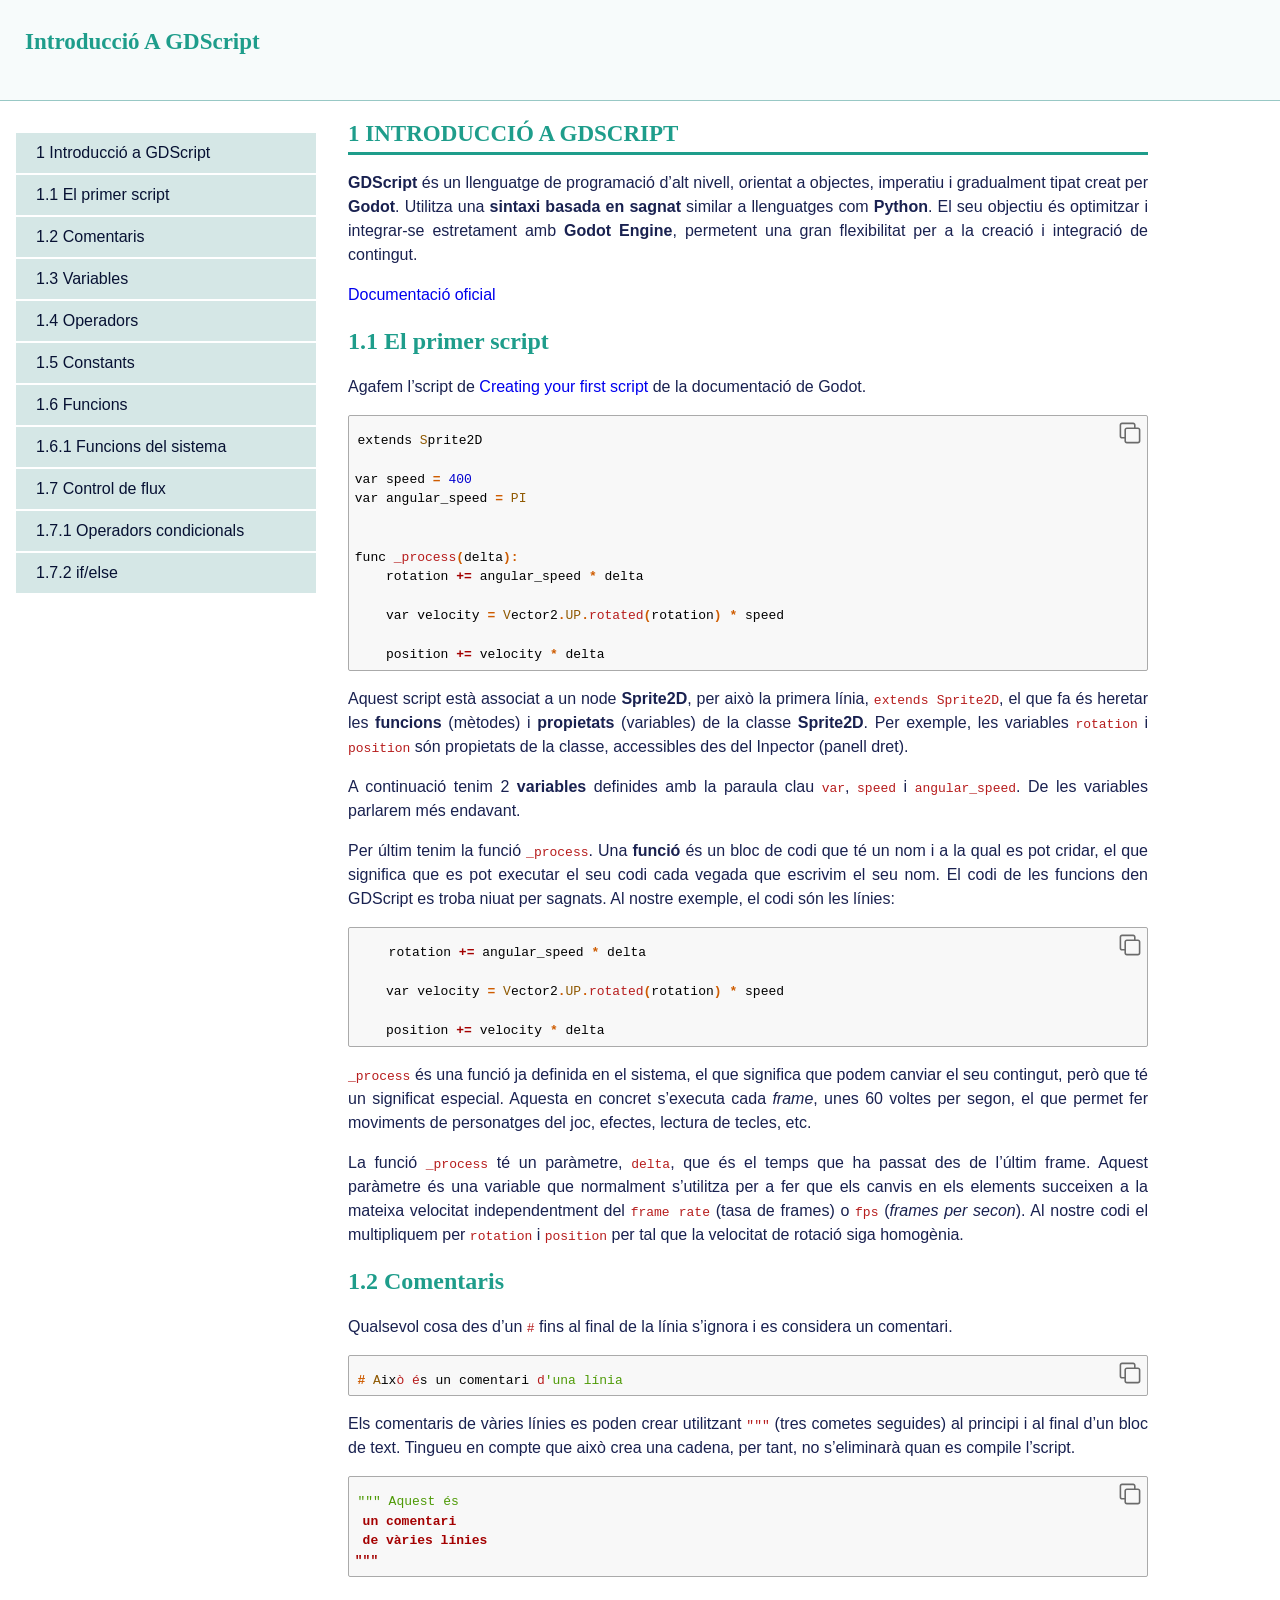
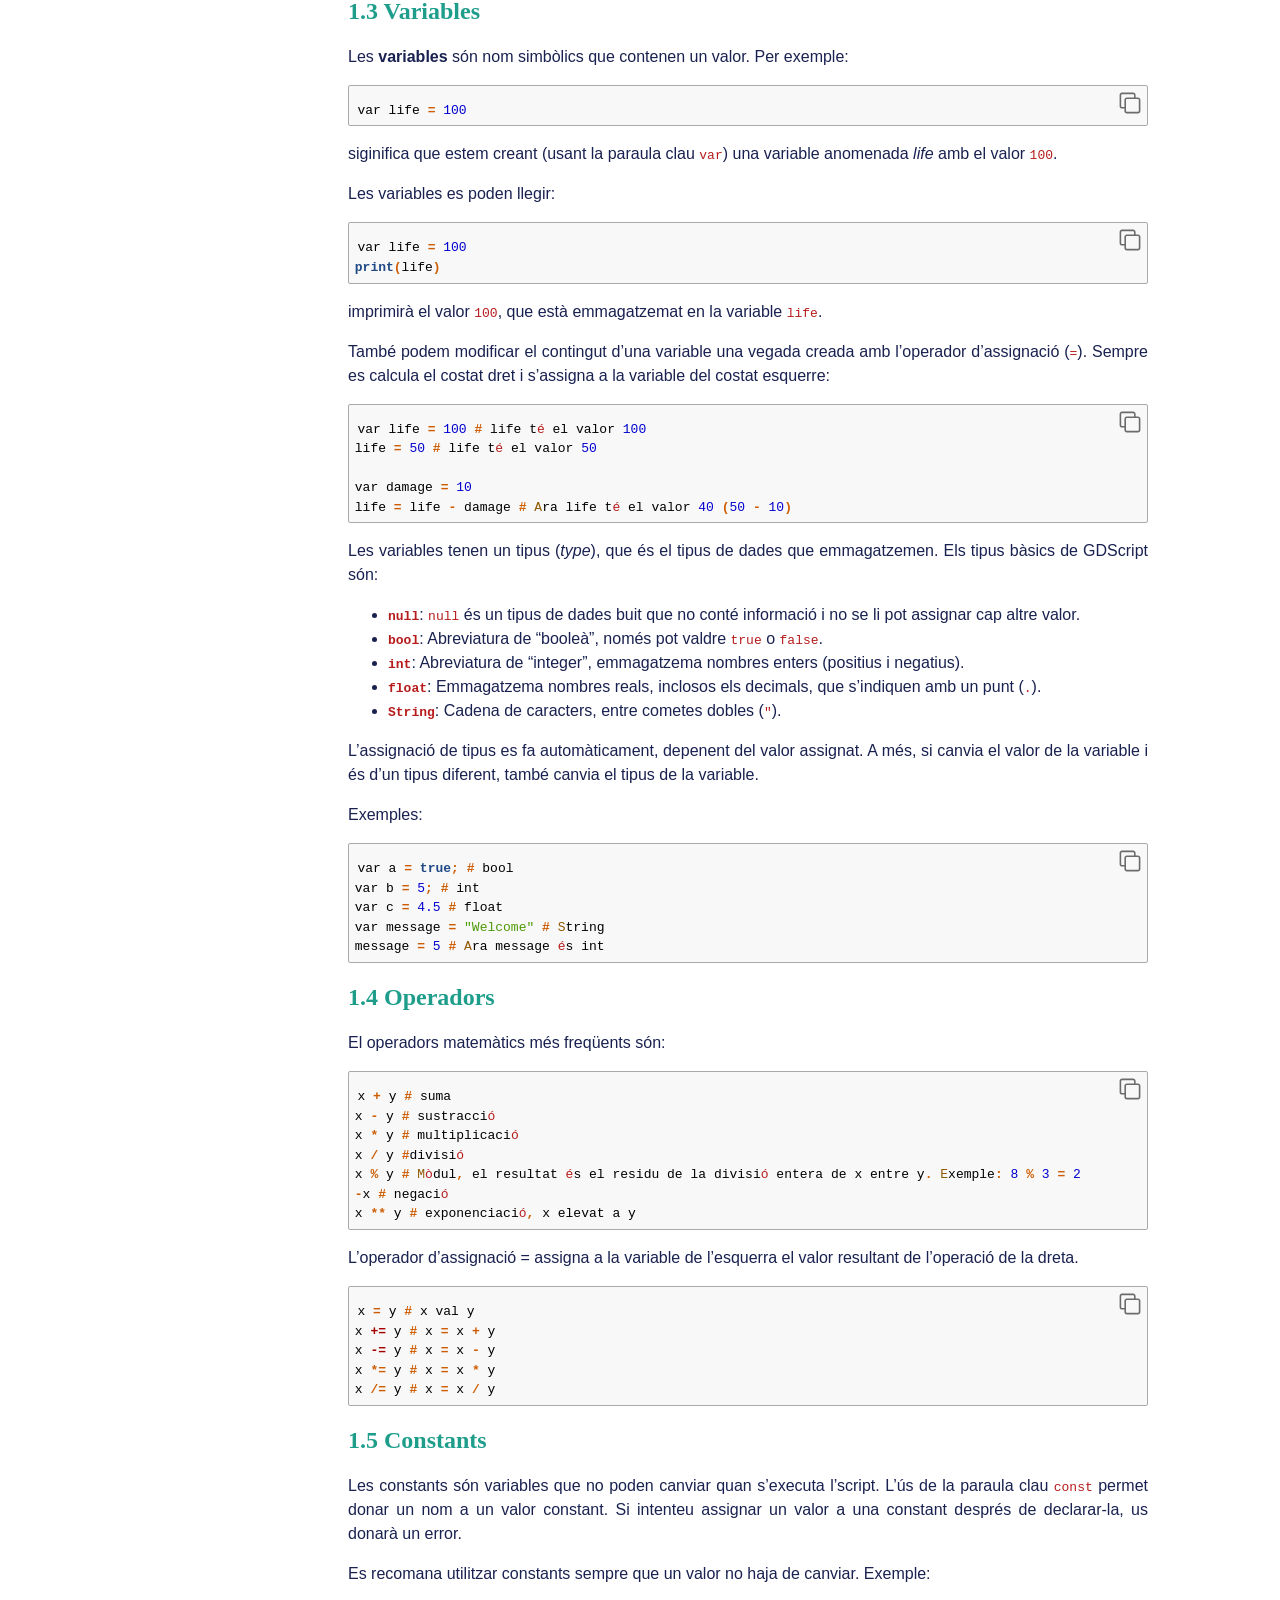
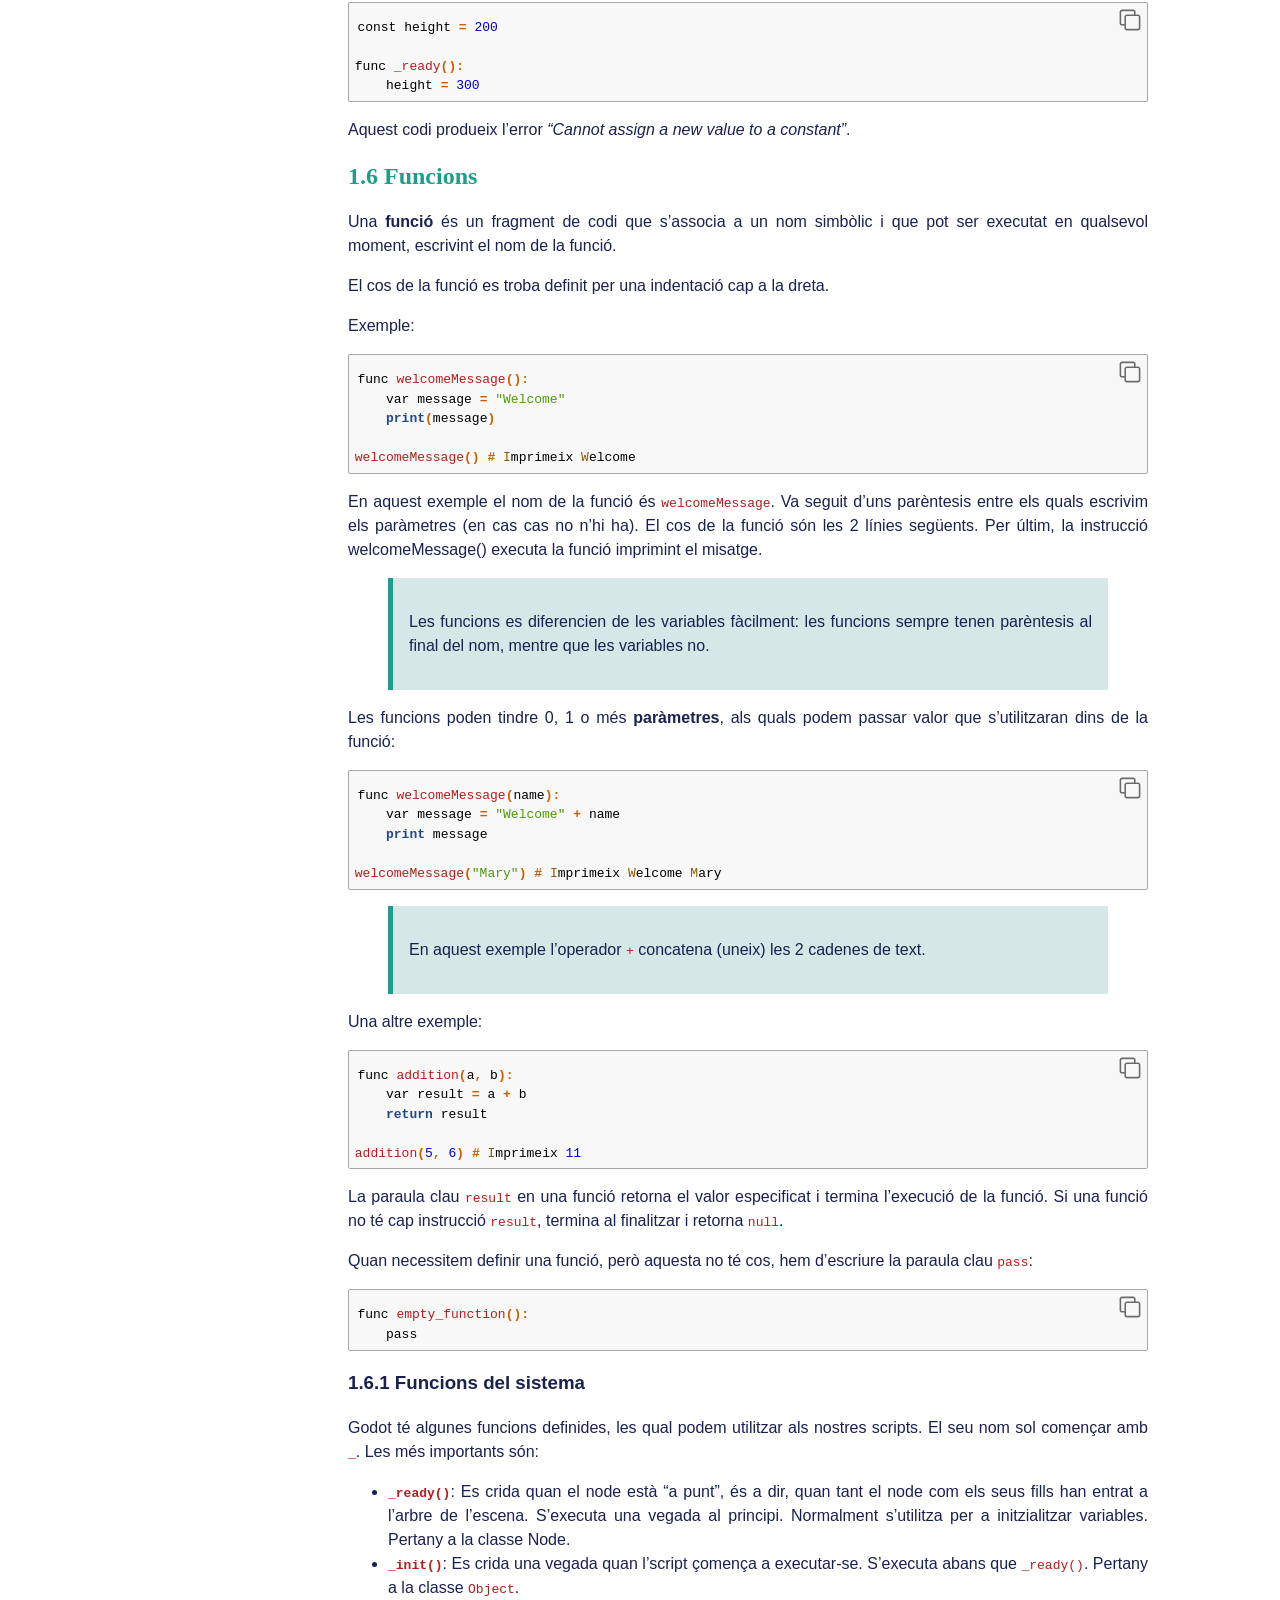
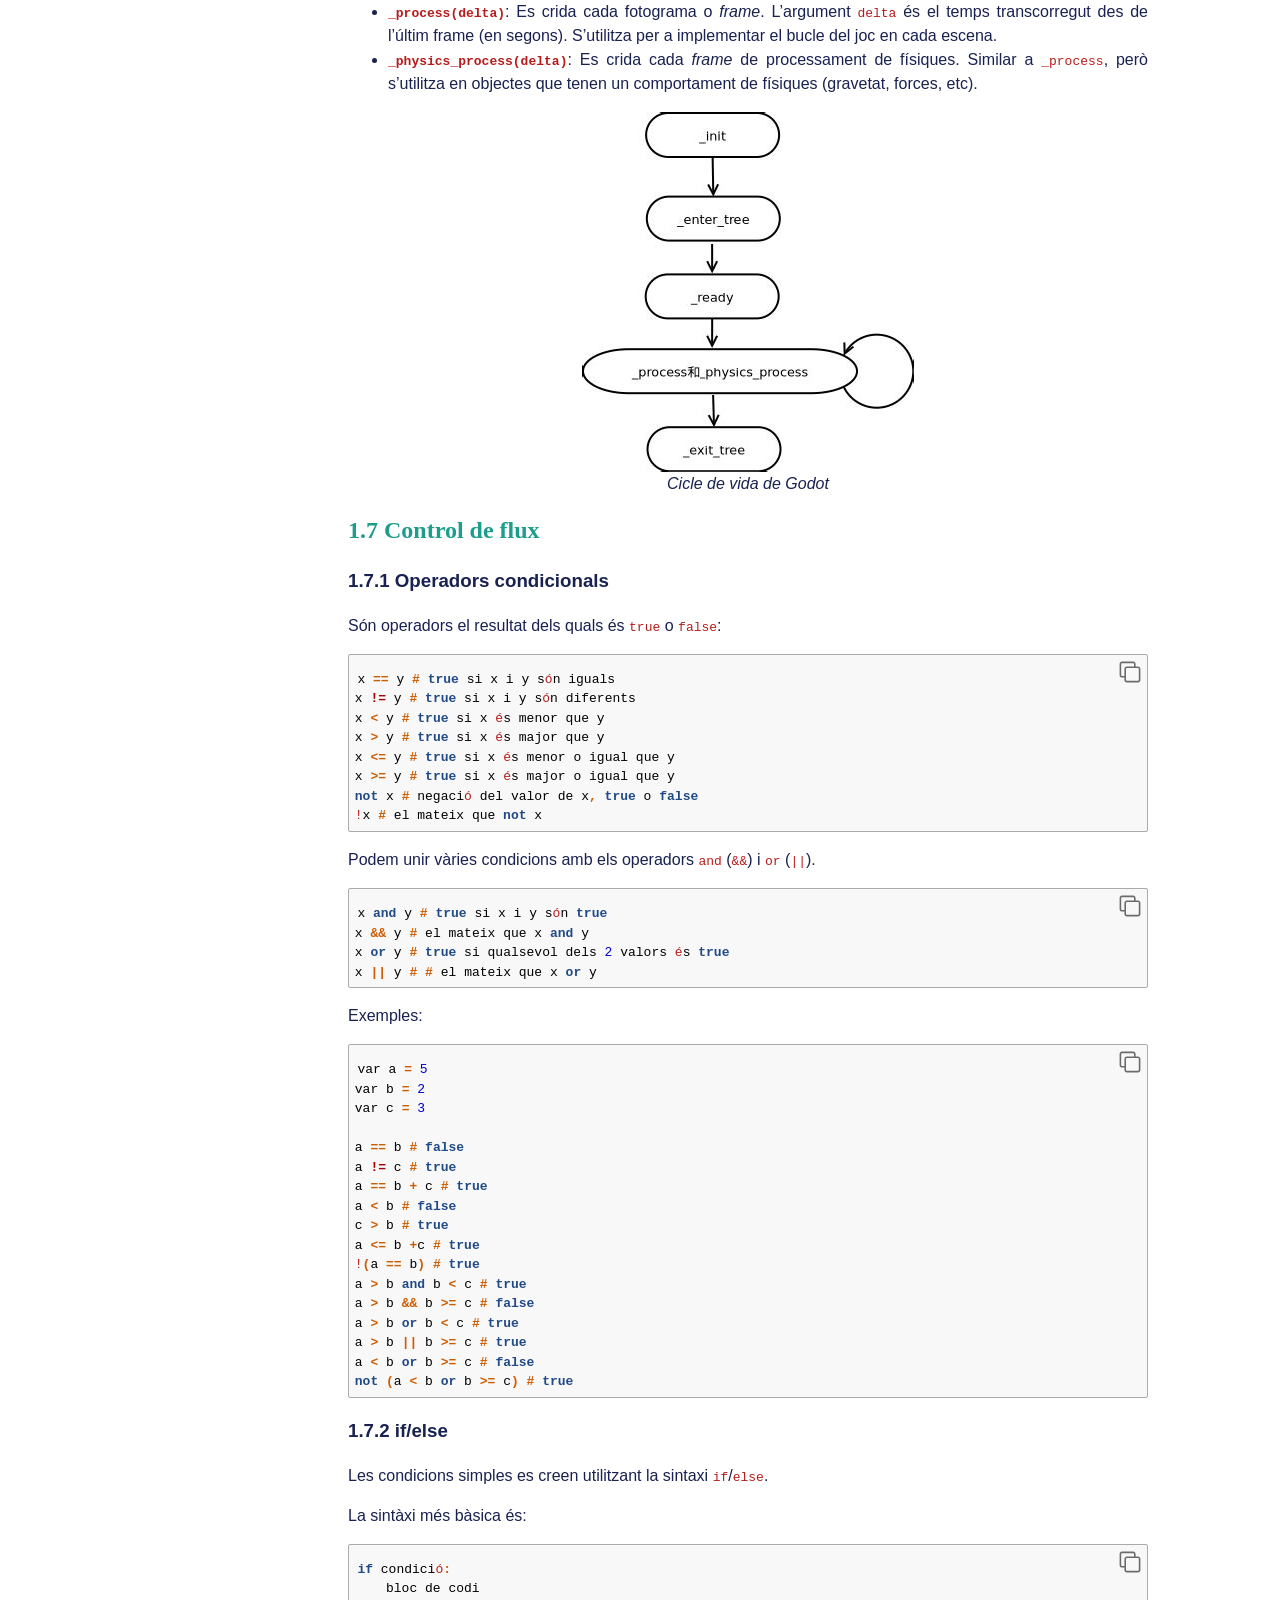
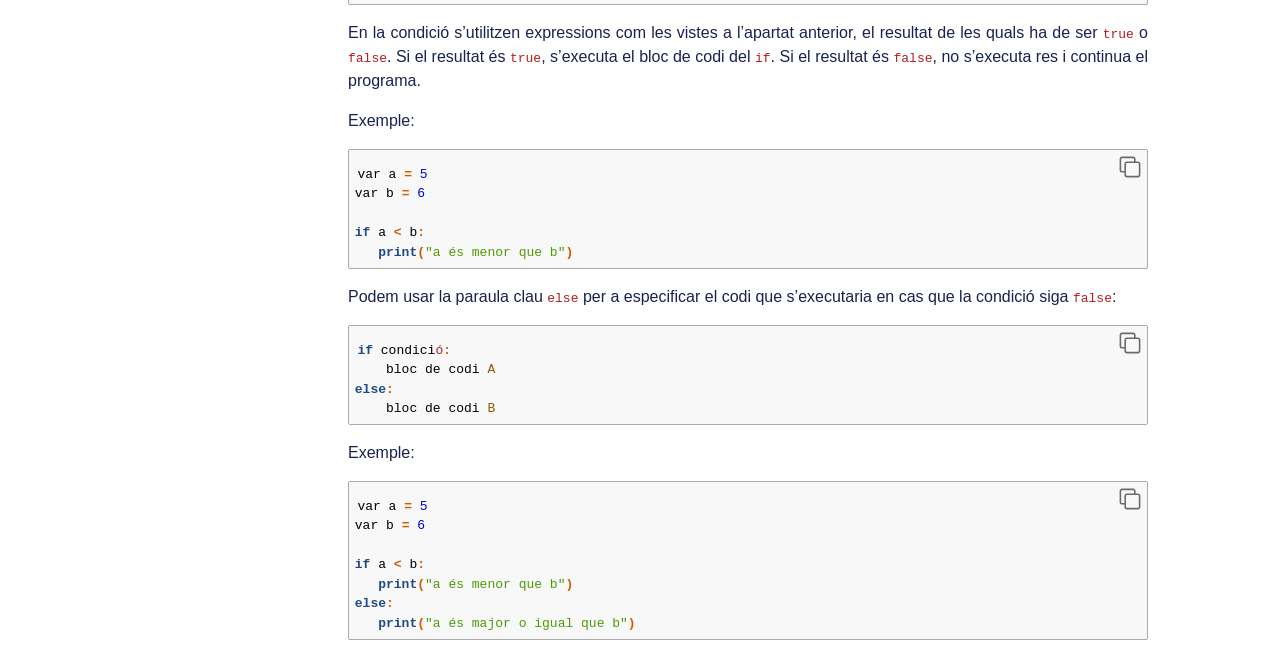
==== docs/01._Introducció_a_GDScript/Resum GDScript.html @ 9f666e5a "corrected docs" ====
<!DOCTYPE html>
<html xmlns="http://www.w3.org/1999/xhtml" lang="ca" xml:lang="ca" >

<head>
    <meta charset="utf-8" />
    <meta name="generator" content="pandoc" />
    <meta name="viewport" content="width=device-width, initial-scale=1.0, user-scalable=yes" />     <meta name="author" content="Ricardo Sánchez" />        <title>Introducció a GDScript</title>
    <style>
        code{white-space: pre-wrap;}
        span.smallcaps{font-variant: small-caps;}
        div.columns{display: flex; gap: min(4vw, 1.5em);}
        div.column{flex: auto; overflow-x: auto;}
        div.hanging-indent{margin-left: 1.5em; text-indent: -1.5em;}
        /* The extra [class] is a hack that increases specificity enough to
           override a similar rule in reveal.js */
        ul.task-list[class]{list-style: none;}
        ul.task-list li input[type="checkbox"] {
          font-size: inherit;
          width: 0.8em;
          margin: 0 0.8em 0.2em -1.6em;
          vertical-align: middle;
        }
        .display.math{display: block; text-align: center; margin: 0.5rem auto;}
        /* CSS for syntax highlighting */
        pre > code.sourceCode { white-space: pre; position: relative; }
        pre > code.sourceCode > span { line-height: 1.25; }
        pre > code.sourceCode > span:empty { height: 1.2em; }
        .sourceCode { overflow: visible; }
        code.sourceCode > span { color: inherit; text-decoration: inherit; }
        div.sourceCode { margin: 1em 0; }
        pre.sourceCode { margin: 0; }
        @media screen {
        div.sourceCode { overflow: auto; }
        }
        @media print {
        pre > code.sourceCode { white-space: pre-wrap; }
        pre > code.sourceCode > span { text-indent: -5em; padding-left: 5em; }
        }
        pre.numberSource code
          { counter-reset: source-line 0; }
        pre.numberSource code > span
          { position: relative; left: -4em; counter-increment: source-line; }
        pre.numberSource code > span > a:first-child::before
          { content: counter(source-line);
            position: relative; left: -1em; text-align: right; vertical-align: baseline;
            border: none; display: inline-block;
            -webkit-touch-callout: none; -webkit-user-select: none;
            -khtml-user-select: none; -moz-user-select: none;
            -ms-user-select: none; user-select: none;
            padding: 0 4px; width: 4em;
            color: #aaaaaa;
          }
        pre.numberSource { margin-left: 3em; border-left: 1px solid #aaaaaa;  padding-left: 4px; }
        div.sourceCode
          {  background-color: #f8f8f8; }
        @media screen {
        pre > code.sourceCode > span > a:first-child::before { text-decoration: underline; }
        }
        code span.al { color: #ef2929; } /* Alert */
        code span.an { color: #8f5902; font-weight: bold; font-style: italic; } /* Annotation */
        code span.at { color: #204a87; } /* Attribute */
        code span.bn { color: #0000cf; } /* BaseN */
        code span.cf { color: #204a87; font-weight: bold; } /* ControlFlow */
        code span.ch { color: #4e9a06; } /* Char */
        code span.cn { color: #8f5902; } /* Constant */
        code span.co { color: #8f5902; font-style: italic; } /* Comment */
        code span.cv { color: #8f5902; font-weight: bold; font-style: italic; } /* CommentVar */
        code span.do { color: #8f5902; font-weight: bold; font-style: italic; } /* Documentation */
        code span.dt { color: #204a87; } /* DataType */
        code span.dv { color: #0000cf; } /* DecVal */
        code span.er { color: #a40000; font-weight: bold; } /* Error */
        code span.ex { } /* Extension */
        code span.fl { color: #0000cf; } /* Float */
        code span.fu { color: #204a87; font-weight: bold; } /* Function */
        code span.im { } /* Import */
        code span.in { color: #8f5902; font-weight: bold; font-style: italic; } /* Information */
        code span.kw { color: #204a87; font-weight: bold; } /* Keyword */
        code span.op { color: #ce5c00; font-weight: bold; } /* Operator */
        code span.ot { color: #8f5902; } /* Other */
        code span.pp { color: #8f5902; font-style: italic; } /* Preprocessor */
        code span.sc { color: #ce5c00; font-weight: bold; } /* SpecialChar */
        code span.ss { color: #4e9a06; } /* SpecialString */
        code span.st { color: #4e9a06; } /* String */
        code span.va { color: #000000; } /* Variable */
        code span.vs { color: #4e9a06; } /* VerbatimString */
        code span.wa { color: #8f5902; font-weight: bold; font-style: italic; } /* Warning */
    </style>
        <link rel="stylesheet" href="../web_template/aqua.css" />  
    <!--[if lt IE 9]>
    <script src="//cdnjs.cloudflare.com/ajax/libs/html5shiv/3.7.3/html5shiv-printshiv.min.js"></script>
    <![endif]-->
      
</head>

<body>
    <div id="content">
                 <header id="title-block-header">
            <h1 class="title">Introducció a GDScript</h1>
            <!---->
            <!--         <p class="author">Ricardo Sánchez</p>
         -->
                    </header>
                 <nav id="TOC" role="doc-toc">
            <div class="navContainer">
                 <ul>
<li><a href="#introducció-a-gdscript"
id="toc-introducció-a-gdscript"><span
class="toc-section-number">1</span> Introducció a GDScript</a>
<ul>
<li><a href="#el-primer-script" id="toc-el-primer-script"><span
class="toc-section-number">1.1</span> El primer script</a></li>
<li><a href="#comentaris" id="toc-comentaris"><span
class="toc-section-number">1.2</span> Comentaris</a></li>
<li><a href="#variables" id="toc-variables"><span
class="toc-section-number">1.3</span> Variables</a></li>
<li><a href="#operadors" id="toc-operadors"><span
class="toc-section-number">1.4</span> Operadors</a></li>
<li><a href="#constants" id="toc-constants"><span
class="toc-section-number">1.5</span> Constants</a></li>
<li><a href="#funcions" id="toc-funcions"><span
class="toc-section-number">1.6</span> Funcions</a>
<ul>
<li><a href="#funcions-del-sistema" id="toc-funcions-del-sistema"><span
class="toc-section-number">1.6.1</span> Funcions del sistema</a></li>
</ul></li>
<li><a href="#control-de-flux" id="toc-control-de-flux"><span
class="toc-section-number">1.7</span> Control de flux</a>
<ul>
<li><a href="#operadors-condicionals"
id="toc-operadors-condicionals"><span
class="toc-section-number">1.7.1</span> Operadors condicionals</a></li>
<li><a href="#ifelse" id="toc-ifelse"><span
class="toc-section-number">1.7.2</span> if/else</a></li>
</ul></li>
</ul></li>
</ul>
            </div>
        </nav>
                <main>
            <h1 data-number="1" id="introducció-a-gdscript"><span
            class="header-section-number">1</span> Introducció a
            GDScript</h1>
            <p><strong>GDScript</strong> és un llenguatge de programació
            d’alt nivell, orientat a objectes, imperatiu i gradualment
            tipat creat per <strong>Godot</strong>. Utilitza una
            <strong>sintaxi basada en sagnat</strong> similar a
            llenguatges com <strong>Python</strong>. El seu objectiu és
            optimitzar i integrar-se estretament amb <strong>Godot
            Engine</strong>, permetent una gran flexibilitat per a la
            creació i integració de contingut.</p>
            <p><a
            href="https://docs.godotengine.org/en/stable/tutorials/scripting/gdscript/gdscript_basics.html">Documentació
            oficial</a></p>
            <h2 data-number="1.1" id="el-primer-script"><span
            class="header-section-number">1.1</span> El primer
            script</h2>
            <p>Agafem l’script de <a
            href="https://docs.godotengine.org/es/4.x/getting_started/step_by_step/scripting_first_script.html">Creating
            your first script</a> de la documentació de Godot.</p>
            <div class="sourceCode" id="cb1"><pre
            class="sourceCode lua"><code class="sourceCode lua"><span id="cb1-1"><a href="#cb1-1" aria-hidden="true" tabindex="-1"></a><span class="va">extends</span> <span class="cn">S</span><span class="va">prite2D</span></span>
<span id="cb1-2"><a href="#cb1-2" aria-hidden="true" tabindex="-1"></a></span>
<span id="cb1-3"><a href="#cb1-3" aria-hidden="true" tabindex="-1"></a><span class="va">var</span> <span class="va">speed</span> <span class="op">=</span> <span class="dv">400</span></span>
<span id="cb1-4"><a href="#cb1-4" aria-hidden="true" tabindex="-1"></a><span class="va">var</span> <span class="va">angular_speed</span> <span class="op">=</span> <span class="cn">PI</span></span>
<span id="cb1-5"><a href="#cb1-5" aria-hidden="true" tabindex="-1"></a></span>
<span id="cb1-6"><a href="#cb1-6" aria-hidden="true" tabindex="-1"></a></span>
<span id="cb1-7"><a href="#cb1-7" aria-hidden="true" tabindex="-1"></a><span class="va">func</span> _process<span class="op">(</span><span class="va">delta</span><span class="op">):</span></span>
<span id="cb1-8"><a href="#cb1-8" aria-hidden="true" tabindex="-1"></a>    <span class="va">rotation</span> <span class="er">+=</span> <span class="va">angular_speed</span> <span class="op">*</span> <span class="va">delta</span></span>
<span id="cb1-9"><a href="#cb1-9" aria-hidden="true" tabindex="-1"></a></span>
<span id="cb1-10"><a href="#cb1-10" aria-hidden="true" tabindex="-1"></a>    <span class="va">var</span> <span class="va">velocity</span> <span class="op">=</span> <span class="cn">V</span><span class="va">ector2</span><span class="op">.</span><span class="cn">UP</span><span class="op">.</span>rotated<span class="op">(</span><span class="va">rotation</span><span class="op">)</span> <span class="op">*</span> <span class="va">speed</span></span>
<span id="cb1-11"><a href="#cb1-11" aria-hidden="true" tabindex="-1"></a></span>
<span id="cb1-12"><a href="#cb1-12" aria-hidden="true" tabindex="-1"></a>    <span class="va">position</span> <span class="er">+=</span> <span class="va">velocity</span> <span class="op">*</span> <span class="va">delta</span></span></code></pre></div>
            <p>Aquest script està associat a un node
            <strong>Sprite2D</strong>, per això la primera línia,
            <code>extends Sprite2D</code>, el que fa és heretar les
            <strong>funcions</strong> (mètodes) i
            <strong>propietats</strong> (variables) de la classe
            <strong>Sprite2D</strong>. Per exemple, les variables
            <code>rotation</code> i <code>position</code> són propietats
            de la classe, accessibles des del Inpector (panell
            dret).</p>
            <p>A continuació tenim 2 <strong>variables</strong>
            definides amb la paraula clau <code>var</code>,
            <code>speed</code> i <code>angular_speed</code>. De les
            variables parlarem més endavant.</p>
            <p>Per últim tenim la funció <code>_process</code>. Una
            <strong>funció</strong> és un bloc de codi que té un nom i a
            la qual es pot cridar, el que significa que es pot executar
            el seu codi cada vegada que escrivim el seu nom. El codi de
            les funcions den GDScript es troba niuat per sagnats. Al
            nostre exemple, el codi són les línies:</p>
            <div class="sourceCode" id="cb2"><pre
            class="sourceCode lua"><code class="sourceCode lua"><span id="cb2-1"><a href="#cb2-1" aria-hidden="true" tabindex="-1"></a>    <span class="va">rotation</span> <span class="er">+=</span> <span class="va">angular_speed</span> <span class="op">*</span> <span class="va">delta</span></span>
<span id="cb2-2"><a href="#cb2-2" aria-hidden="true" tabindex="-1"></a></span>
<span id="cb2-3"><a href="#cb2-3" aria-hidden="true" tabindex="-1"></a>    <span class="va">var</span> <span class="va">velocity</span> <span class="op">=</span> <span class="cn">V</span><span class="va">ector2</span><span class="op">.</span><span class="cn">UP</span><span class="op">.</span>rotated<span class="op">(</span><span class="va">rotation</span><span class="op">)</span> <span class="op">*</span> <span class="va">speed</span></span>
<span id="cb2-4"><a href="#cb2-4" aria-hidden="true" tabindex="-1"></a></span>
<span id="cb2-5"><a href="#cb2-5" aria-hidden="true" tabindex="-1"></a>    <span class="va">position</span> <span class="er">+=</span> <span class="va">velocity</span> <span class="op">*</span> <span class="va">delta</span></span></code></pre></div>
            <p><code>_process</code> és una funció ja definida en el
            sistema, el que significa que podem canviar el seu
            contingut, però que té un significat especial. Aquesta en
            concret s’executa cada <em>frame</em>, unes 60 voltes per
            segon, el que permet fer moviments de personatges del joc,
            efectes, lectura de tecles, etc.</p>
            <p>La funció <code>_process</code> té un paràmetre,
            <code>delta</code>, que és el temps que ha passat des de
            l’últim frame. Aquest paràmetre és una variable que
            normalment s’utilitza per a fer que els canvis en els
            elements succeixen a la mateixa velocitat independentment
            del <code>frame rate</code> (tasa de frames) o
            <code>fps</code> (<em>frames per secon</em>). Al nostre codi
            el multipliquem per <code>rotation</code> i
            <code>position</code> per tal que la velocitat de rotació
            siga homogènia.</p>
            <h2 data-number="1.2" id="comentaris"><span
            class="header-section-number">1.2</span> Comentaris</h2>
            <p>Qualsevol cosa des d’un <code>#</code> fins al final de
            la línia s’ignora i es considera un comentari.</p>
            <div class="sourceCode" id="cb3"><pre
            class="sourceCode lua"><code class="sourceCode lua"><span id="cb3-1"><a href="#cb3-1" aria-hidden="true" tabindex="-1"></a><span class="op">#</span> <span class="cn">A</span><span class="va">ix</span>ò é<span class="va">s</span> <span class="va">un</span> <span class="va">comentari</span> d<span class="st">&#39;una línia</span></span></code></pre></div>
            <p>Els comentaris de vàries línies es poden crear utilitzant
            <code>"""</code> (tres cometes seguides) al principi i al
            final d’un bloc de text. Tingueu en compte que això crea una
            cadena, per tant, no s’eliminarà quan es compile
            l’script.</p>
            <div class="sourceCode" id="cb4"><pre
            class="sourceCode lua"><code class="sourceCode lua"><span id="cb4-1"><a href="#cb4-1" aria-hidden="true" tabindex="-1"></a><span class="st">&quot;&quot;&quot; Aquest és</span></span>
<span id="cb4-2"><a href="#cb4-2" aria-hidden="true" tabindex="-1"></a><span class="er"> un comentari</span></span>
<span id="cb4-3"><a href="#cb4-3" aria-hidden="true" tabindex="-1"></a><span class="er"> de vàries línies</span></span>
<span id="cb4-4"><a href="#cb4-4" aria-hidden="true" tabindex="-1"></a><span class="er">&quot;&quot;&quot;</span></span></code></pre></div>
            <h2 data-number="1.3" id="variables"><span
            class="header-section-number">1.3</span> Variables</h2>
            <p>Les <strong>variables</strong> són nom simbòlics que
            contenen un valor. Per exemple:</p>
            <div class="sourceCode" id="cb5"><pre
            class="sourceCode lua"><code class="sourceCode lua"><span id="cb5-1"><a href="#cb5-1" aria-hidden="true" tabindex="-1"></a><span class="va">var</span> <span class="va">life</span> <span class="op">=</span> <span class="dv">100</span></span></code></pre></div>
            <p>siginifica que estem creant (usant la paraula clau
            <code>var</code>) una variable anomenada <em>life</em> amb
            el valor <code>100</code>.</p>
            <p>Les variables es poden llegir:</p>
            <div class="sourceCode" id="cb6"><pre
            class="sourceCode lua"><code class="sourceCode lua"><span id="cb6-1"><a href="#cb6-1" aria-hidden="true" tabindex="-1"></a><span class="va">var</span> <span class="va">life</span> <span class="op">=</span> <span class="dv">100</span></span>
<span id="cb6-2"><a href="#cb6-2" aria-hidden="true" tabindex="-1"></a><span class="fu">print</span><span class="op">(</span><span class="va">life</span><span class="op">)</span></span></code></pre></div>
            <p>imprimirà el valor <code>100</code>, que està
            emmagatzemat en la variable <code>life</code>.</p>
            <p>També podem modificar el contingut d’una variable una
            vegada creada amb l’operador d’assignació (<code>=</code>).
            Sempre es calcula el costat dret i s’assigna a la variable
            del costat esquerre:</p>
            <div class="sourceCode" id="cb7"><pre
            class="sourceCode lua"><code class="sourceCode lua"><span id="cb7-1"><a href="#cb7-1" aria-hidden="true" tabindex="-1"></a><span class="va">var</span> <span class="va">life</span> <span class="op">=</span> <span class="dv">100</span> <span class="op">#</span> <span class="va">life</span> <span class="va">t</span>é <span class="va">el</span> <span class="va">valor</span> <span class="dv">100</span></span>
<span id="cb7-2"><a href="#cb7-2" aria-hidden="true" tabindex="-1"></a><span class="va">life</span> <span class="op">=</span> <span class="dv">50</span> <span class="op">#</span> <span class="va">life</span> <span class="va">t</span>é <span class="va">el</span> <span class="va">valor</span> <span class="dv">50</span></span>
<span id="cb7-3"><a href="#cb7-3" aria-hidden="true" tabindex="-1"></a></span>
<span id="cb7-4"><a href="#cb7-4" aria-hidden="true" tabindex="-1"></a><span class="va">var</span> <span class="va">damage</span> <span class="op">=</span> <span class="dv">10</span></span>
<span id="cb7-5"><a href="#cb7-5" aria-hidden="true" tabindex="-1"></a><span class="va">life</span> <span class="op">=</span> <span class="va">life</span> <span class="op">-</span> <span class="va">damage</span> <span class="op">#</span> <span class="cn">A</span><span class="va">ra</span> <span class="va">life</span> <span class="va">t</span>é <span class="va">el</span> <span class="va">valor</span> <span class="dv">40</span> <span class="op">(</span><span class="dv">50</span> <span class="op">-</span> <span class="dv">10</span><span class="op">)</span></span></code></pre></div>
            <p>Les variables tenen un tipus (<em>type</em>), que és el
            tipus de dades que emmagatzemen. Els tipus bàsics de
            GDScript són:</p>
            <ul>
            <li><strong><code>null</code></strong>: <code>null</code> és
            un tipus de dades buit que no conté informació i no se li
            pot assignar cap altre valor.</li>
            <li><strong><code>bool</code></strong>: Abreviatura de
            “booleà”, només pot valdre <code>true</code> o
            <code>false</code>.</li>
            <li><strong><code>int</code></strong>: Abreviatura de
            “integer”, emmagatzema nombres enters (positius i
            negatius).</li>
            <li><strong><code>float</code></strong>: Emmagatzema nombres
            reals, inclosos els decimals, que s’indiquen amb un punt
            (<code>.</code>).</li>
            <li><strong><code>String</code></strong>: Cadena de
            caracters, entre cometes dobles (<code>"</code>).</li>
            </ul>
            <p>L’assignació de tipus es fa automàticament, depenent del
            valor assignat. A més, si canvia el valor de la variable i
            és d’un tipus diferent, també canvia el tipus de la
            variable.</p>
            <p>Exemples:</p>
            <div class="sourceCode" id="cb8"><pre
            class="sourceCode lua"><code class="sourceCode lua"><span id="cb8-1"><a href="#cb8-1" aria-hidden="true" tabindex="-1"></a><span class="va">var</span> <span class="va">a</span> <span class="op">=</span> <span class="kw">true</span><span class="op">;</span> <span class="op">#</span> <span class="va">bool</span></span>
<span id="cb8-2"><a href="#cb8-2" aria-hidden="true" tabindex="-1"></a><span class="va">var</span> <span class="va">b</span> <span class="op">=</span> <span class="dv">5</span><span class="op">;</span> <span class="op">#</span> <span class="va">int</span></span>
<span id="cb8-3"><a href="#cb8-3" aria-hidden="true" tabindex="-1"></a><span class="va">var</span> <span class="va">c</span> <span class="op">=</span> <span class="dv">4.5</span> <span class="op">#</span> <span class="va">float</span></span>
<span id="cb8-4"><a href="#cb8-4" aria-hidden="true" tabindex="-1"></a><span class="va">var</span> <span class="va">message</span> <span class="op">=</span> <span class="st">&quot;Welcome&quot;</span> <span class="op">#</span> <span class="cn">S</span><span class="va">tring</span></span>
<span id="cb8-5"><a href="#cb8-5" aria-hidden="true" tabindex="-1"></a><span class="va">message</span> <span class="op">=</span> <span class="dv">5</span> <span class="op">#</span> <span class="cn">A</span><span class="va">ra</span> <span class="va">message</span> é<span class="va">s</span> <span class="va">int</span></span></code></pre></div>
            <h2 data-number="1.4" id="operadors"><span
            class="header-section-number">1.4</span> Operadors</h2>
            <p>El operadors matemàtics més freqüents són:</p>
            <div class="sourceCode" id="cb9"><pre
            class="sourceCode lua"><code class="sourceCode lua"><span id="cb9-1"><a href="#cb9-1" aria-hidden="true" tabindex="-1"></a><span class="va">x</span> <span class="op">+</span> <span class="va">y</span> <span class="op">#</span> <span class="va">suma</span></span>
<span id="cb9-2"><a href="#cb9-2" aria-hidden="true" tabindex="-1"></a><span class="va">x</span> <span class="op">-</span> <span class="va">y</span> <span class="op">#</span> <span class="va">sustracci</span>ó</span>
<span id="cb9-3"><a href="#cb9-3" aria-hidden="true" tabindex="-1"></a><span class="va">x</span> <span class="op">*</span> <span class="va">y</span> <span class="op">#</span> <span class="va">multiplicaci</span>ó</span>
<span id="cb9-4"><a href="#cb9-4" aria-hidden="true" tabindex="-1"></a><span class="va">x</span> <span class="op">/</span> <span class="va">y</span> <span class="op">#</span><span class="va">divisi</span>ó</span>
<span id="cb9-5"><a href="#cb9-5" aria-hidden="true" tabindex="-1"></a><span class="va">x</span> <span class="op">%</span> <span class="va">y</span> <span class="op">#</span> <span class="cn">M</span>ò<span class="va">dul</span><span class="op">,</span> <span class="va">el</span> <span class="va">resultat</span> é<span class="va">s</span> <span class="va">el</span> <span class="va">residu</span> <span class="va">de</span> <span class="va">la</span> <span class="va">divisi</span>ó <span class="va">entera</span> <span class="va">de</span> <span class="va">x</span> <span class="va">entre</span> <span class="va">y</span><span class="op">.</span> <span class="cn">E</span><span class="va">xemple</span><span class="op">:</span> <span class="dv">8</span> <span class="op">%</span> <span class="dv">3</span> <span class="op">=</span> <span class="dv">2</span></span>
<span id="cb9-6"><a href="#cb9-6" aria-hidden="true" tabindex="-1"></a><span class="op">-</span><span class="va">x</span> <span class="op">#</span> <span class="va">negaci</span>ó</span>
<span id="cb9-7"><a href="#cb9-7" aria-hidden="true" tabindex="-1"></a><span class="va">x</span> <span class="op">**</span> <span class="va">y</span> <span class="op">#</span> <span class="va">exponenciaci</span>ó<span class="op">,</span> <span class="va">x</span> <span class="va">elevat</span> <span class="va">a</span> <span class="va">y</span></span></code></pre></div>
            <p>L’operador d’assignació = assigna a la variable de
            l’esquerra el valor resultant de l’operació de la dreta.</p>
            <div class="sourceCode" id="cb10"><pre
            class="sourceCode lua"><code class="sourceCode lua"><span id="cb10-1"><a href="#cb10-1" aria-hidden="true" tabindex="-1"></a><span class="va">x</span> <span class="op">=</span> <span class="va">y</span> <span class="op">#</span> <span class="va">x</span> <span class="va">val</span> <span class="va">y</span></span>
<span id="cb10-2"><a href="#cb10-2" aria-hidden="true" tabindex="-1"></a><span class="va">x</span> <span class="er">+=</span> <span class="va">y</span> <span class="op">#</span> <span class="va">x</span> <span class="op">=</span> <span class="va">x</span> <span class="op">+</span> <span class="va">y</span></span>
<span id="cb10-3"><a href="#cb10-3" aria-hidden="true" tabindex="-1"></a><span class="va">x</span> <span class="er">-=</span> <span class="va">y</span> <span class="op">#</span> <span class="va">x</span> <span class="op">=</span> <span class="va">x</span> <span class="op">-</span> <span class="va">y</span></span>
<span id="cb10-4"><a href="#cb10-4" aria-hidden="true" tabindex="-1"></a><span class="va">x</span> <span class="op">*=</span> <span class="va">y</span> <span class="op">#</span> <span class="va">x</span> <span class="op">=</span> <span class="va">x</span> <span class="op">*</span> <span class="va">y</span></span>
<span id="cb10-5"><a href="#cb10-5" aria-hidden="true" tabindex="-1"></a><span class="va">x</span> <span class="op">/=</span> <span class="va">y</span> <span class="op">#</span> <span class="va">x</span> <span class="op">=</span> <span class="va">x</span> <span class="op">/</span> <span class="va">y</span></span></code></pre></div>
            <h2 data-number="1.5" id="constants"><span
            class="header-section-number">1.5</span> Constants</h2>
            <p>Les constants són variables que no poden canviar quan
            s’executa l’script. L’ús de la paraula clau
            <code>const</code> permet donar un nom a un valor constant.
            Si intenteu assignar un valor a una constant després de
            declarar-la, us donarà un error.</p>
            <p>Es recomana utilitzar constants sempre que un valor no
            haja de canviar. Exemple:</p>
            <div class="sourceCode" id="cb11"><pre
            class="sourceCode lua"><code class="sourceCode lua"><span id="cb11-1"><a href="#cb11-1" aria-hidden="true" tabindex="-1"></a><span class="va">const</span> <span class="va">height</span> <span class="op">=</span> <span class="dv">200</span></span>
<span id="cb11-2"><a href="#cb11-2" aria-hidden="true" tabindex="-1"></a></span>
<span id="cb11-3"><a href="#cb11-3" aria-hidden="true" tabindex="-1"></a><span class="va">func</span> _ready<span class="op">():</span></span>
<span id="cb11-4"><a href="#cb11-4" aria-hidden="true" tabindex="-1"></a>    <span class="va">height</span> <span class="op">=</span> <span class="dv">300</span></span></code></pre></div>
            <p>Aquest codi produeix l’error <em>“Cannot assign a new
            value to a constant”</em>.</p>
            <h2 data-number="1.6" id="funcions"><span
            class="header-section-number">1.6</span> Funcions</h2>
            <p>Una <strong>funció</strong> és un fragment de codi que
            s’associa a un nom simbòlic i que pot ser executat en
            qualsevol moment, escrivint el nom de la funció.</p>
            <p>El cos de la funció es troba definit per una indentació
            cap a la dreta.</p>
            <p>Exemple:</p>
            <div class="sourceCode" id="cb12"><pre
            class="sourceCode lua"><code class="sourceCode lua"><span id="cb12-1"><a href="#cb12-1" aria-hidden="true" tabindex="-1"></a><span class="va">func</span> welcomeMessage<span class="op">():</span></span>
<span id="cb12-2"><a href="#cb12-2" aria-hidden="true" tabindex="-1"></a>    <span class="va">var</span> <span class="va">message</span> <span class="op">=</span> <span class="st">&quot;Welcome&quot;</span></span>
<span id="cb12-3"><a href="#cb12-3" aria-hidden="true" tabindex="-1"></a>    <span class="fu">print</span><span class="op">(</span><span class="va">message</span><span class="op">)</span></span>
<span id="cb12-4"><a href="#cb12-4" aria-hidden="true" tabindex="-1"></a></span>
<span id="cb12-5"><a href="#cb12-5" aria-hidden="true" tabindex="-1"></a>welcomeMessage<span class="op">()</span> <span class="op">#</span> <span class="cn">I</span><span class="va">mprimeix</span> <span class="cn">W</span><span class="va">elcome</span></span></code></pre></div>
            <p>En aquest exemple el nom de la funció és
            <code>welcomeMessage</code>. Va seguit d’uns parèntesis
            entre els quals escrivim els paràmetres (en cas cas no n’hi
            ha). El cos de la funció són les 2 línies següents. Per
            últim, la instrucció welcomeMessage() executa la funció
            imprimint el misatge.</p>
            <blockquote>
            <p>Les funcions es diferencien de les variables fàcilment:
            les funcions sempre tenen parèntesis al final del nom,
            mentre que les variables no.</p>
            </blockquote>
            <p>Les funcions poden tindre 0, 1 o més
            <strong>paràmetres</strong>, als quals podem passar valor
            que s’utilitzaran dins de la funció:</p>
            <div class="sourceCode" id="cb13"><pre
            class="sourceCode lua"><code class="sourceCode lua"><span id="cb13-1"><a href="#cb13-1" aria-hidden="true" tabindex="-1"></a><span class="va">func</span> welcomeMessage<span class="op">(</span><span class="va">name</span><span class="op">):</span></span>
<span id="cb13-2"><a href="#cb13-2" aria-hidden="true" tabindex="-1"></a>    <span class="va">var</span> <span class="va">message</span> <span class="op">=</span> <span class="st">&quot;Welcome&quot;</span> <span class="op">+</span> <span class="va">name</span></span>
<span id="cb13-3"><a href="#cb13-3" aria-hidden="true" tabindex="-1"></a>    <span class="fu">print</span> <span class="va">message</span></span>
<span id="cb13-4"><a href="#cb13-4" aria-hidden="true" tabindex="-1"></a></span>
<span id="cb13-5"><a href="#cb13-5" aria-hidden="true" tabindex="-1"></a>welcomeMessage<span class="op">(</span><span class="st">&quot;Mary&quot;</span><span class="op">)</span> <span class="op">#</span> <span class="cn">I</span><span class="va">mprimeix</span> <span class="cn">W</span><span class="va">elcome</span> <span class="cn">M</span><span class="va">ary</span></span></code></pre></div>
            <blockquote>
            <p>En aquest exemple l’operador <code>+</code> concatena
            (uneix) les 2 cadenes de text.</p>
            </blockquote>
            <p>Una altre exemple:</p>
            <div class="sourceCode" id="cb14"><pre
            class="sourceCode lua"><code class="sourceCode lua"><span id="cb14-1"><a href="#cb14-1" aria-hidden="true" tabindex="-1"></a><span class="va">func</span> addition<span class="op">(</span><span class="va">a</span><span class="op">,</span> <span class="va">b</span><span class="op">):</span></span>
<span id="cb14-2"><a href="#cb14-2" aria-hidden="true" tabindex="-1"></a>    <span class="va">var</span> <span class="va">result</span> <span class="op">=</span> <span class="va">a</span> <span class="op">+</span> <span class="va">b</span></span>
<span id="cb14-3"><a href="#cb14-3" aria-hidden="true" tabindex="-1"></a>    <span class="cf">return</span> <span class="va">result</span></span>
<span id="cb14-4"><a href="#cb14-4" aria-hidden="true" tabindex="-1"></a></span>
<span id="cb14-5"><a href="#cb14-5" aria-hidden="true" tabindex="-1"></a>addition<span class="op">(</span><span class="dv">5</span><span class="op">,</span> <span class="dv">6</span><span class="op">)</span> <span class="op">#</span> <span class="cn">I</span><span class="va">mprimeix</span> <span class="dv">11</span></span></code></pre></div>
            <p>La paraula clau <code>result</code> en una funció retorna
            el valor especificat i termina l’execució de la funció. Si
            una funció no té cap instrucció <code>result</code>, termina
            al finalitzar i retorna <code>null</code>.</p>
            <p>Quan necessitem definir una funció, però aquesta no té
            cos, hem d’escriure la paraula clau <code>pass</code>:</p>
            <div class="sourceCode" id="cb15"><pre
            class="sourceCode lua"><code class="sourceCode lua"><span id="cb15-1"><a href="#cb15-1" aria-hidden="true" tabindex="-1"></a><span class="va">func</span> empty_function<span class="op">():</span></span>
<span id="cb15-2"><a href="#cb15-2" aria-hidden="true" tabindex="-1"></a>    <span class="va">pass</span></span></code></pre></div>
            <h3 data-number="1.6.1" id="funcions-del-sistema"><span
            class="header-section-number">1.6.1</span> Funcions del
            sistema</h3>
            <p>Godot té algunes funcions definides, les qual podem
            utilitzar als nostres scripts. El seu nom sol començar amb
            <code>_</code>. Les més importants són:</p>
            <ul>
            <li><strong><code>_ready()</code></strong>: Es crida quan el
            node està “a punt”, és a dir, quan tant el node com els seus
            fills han entrat a l’arbre de l’escena. S’executa una vegada
            al principi. Normalment s’utilitza per a initzialitzar
            variables. Pertany a la classe Node.</li>
            <li><strong><code>_init()</code></strong>: Es crida una
            vegada quan l’script çomença a executar-se. S’executa abans
            que <code>_ready()</code>. Pertany a la classe
            <code>Object</code>.</li>
            <li><strong><code>_process(delta)</code></strong>: Es crida
            cada fotograma o <em>frame</em>. L’argument
            <code>delta</code> és el temps transcorregut des de l’últim
            frame (en segons). S’utilitza per a implementar el bucle del
            joc en cada escena.</li>
            <li><strong><code>_physics_process(delta)</code></strong>:
            Es crida cada <em>frame</em> de processament de físiques.
            Similar a <code>_process</code>, però s’utilitza en objectes
            que tenen un comportament de físiques (gravetat, forces,
            etc).</li>
            </ul>
            <figure>
            <img src="images/godot_lifecycle.jpeg"
            alt="Cicle de vida de Godot" />
            <figcaption aria-hidden="true">Cicle de vida de
            Godot</figcaption>
            </figure>
            <h2 data-number="1.7" id="control-de-flux"><span
            class="header-section-number">1.7</span> Control de
            flux</h2>
            <h3 data-number="1.7.1" id="operadors-condicionals"><span
            class="header-section-number">1.7.1</span> Operadors
            condicionals</h3>
            <p>Són operadors el resultat dels quals és <code>true</code>
            o <code>false</code>:</p>
            <div class="sourceCode" id="cb16"><pre
            class="sourceCode lua"><code class="sourceCode lua"><span id="cb16-1"><a href="#cb16-1" aria-hidden="true" tabindex="-1"></a><span class="va">x</span> <span class="op">==</span> <span class="va">y</span> <span class="op">#</span> <span class="kw">true</span> <span class="va">si</span> <span class="va">x</span> <span class="va">i</span> <span class="va">y</span> <span class="va">s</span>ó<span class="va">n</span> <span class="va">iguals</span></span>
<span id="cb16-2"><a href="#cb16-2" aria-hidden="true" tabindex="-1"></a><span class="va">x</span> <span class="er">!=</span> <span class="va">y</span> <span class="op">#</span> <span class="kw">true</span> <span class="va">si</span> <span class="va">x</span> <span class="va">i</span> <span class="va">y</span> <span class="va">s</span>ó<span class="va">n</span> <span class="va">diferents</span></span>
<span id="cb16-3"><a href="#cb16-3" aria-hidden="true" tabindex="-1"></a><span class="va">x</span> <span class="op">&lt;</span> <span class="va">y</span> <span class="op">#</span> <span class="kw">true</span> <span class="va">si</span> <span class="va">x</span> é<span class="va">s</span> <span class="va">menor</span> <span class="va">que</span> <span class="va">y</span></span>
<span id="cb16-4"><a href="#cb16-4" aria-hidden="true" tabindex="-1"></a><span class="va">x</span> <span class="op">&gt;</span> <span class="va">y</span> <span class="op">#</span> <span class="kw">true</span> <span class="va">si</span> <span class="va">x</span> é<span class="va">s</span> <span class="va">major</span> <span class="va">que</span> <span class="va">y</span></span>
<span id="cb16-5"><a href="#cb16-5" aria-hidden="true" tabindex="-1"></a><span class="va">x</span> <span class="op">&lt;=</span> <span class="va">y</span> <span class="op">#</span> <span class="kw">true</span> <span class="va">si</span> <span class="va">x</span> é<span class="va">s</span> <span class="va">menor</span> <span class="va">o</span> <span class="va">igual</span> <span class="va">que</span> <span class="va">y</span></span>
<span id="cb16-6"><a href="#cb16-6" aria-hidden="true" tabindex="-1"></a><span class="va">x</span> <span class="op">&gt;=</span> <span class="va">y</span> <span class="op">#</span> <span class="kw">true</span> <span class="va">si</span> <span class="va">x</span> é<span class="va">s</span> <span class="va">major</span> <span class="va">o</span> <span class="va">igual</span> <span class="va">que</span> <span class="va">y</span></span>
<span id="cb16-7"><a href="#cb16-7" aria-hidden="true" tabindex="-1"></a><span class="kw">not</span> <span class="va">x</span> <span class="op">#</span> <span class="va">negaci</span>ó <span class="va">del</span> <span class="va">valor</span> <span class="va">de</span> <span class="va">x</span><span class="op">,</span> <span class="kw">true</span> <span class="va">o</span> <span class="kw">false</span></span>
<span id="cb16-8"><a href="#cb16-8" aria-hidden="true" tabindex="-1"></a>!<span class="va">x</span> <span class="op">#</span> <span class="va">el</span> <span class="va">mateix</span> <span class="va">que</span> <span class="kw">not</span> <span class="va">x</span></span></code></pre></div>
            <p>Podem unir vàries condicions amb els operadors
            <code>and</code> (<code>&amp;&amp;</code>) i <code>or</code>
            (<code>||</code>).</p>
            <div class="sourceCode" id="cb17"><pre
            class="sourceCode lua"><code class="sourceCode lua"><span id="cb17-1"><a href="#cb17-1" aria-hidden="true" tabindex="-1"></a><span class="va">x</span> <span class="kw">and</span> <span class="va">y</span> <span class="op">#</span> <span class="kw">true</span> <span class="va">si</span> <span class="va">x</span> <span class="va">i</span> <span class="va">y</span> <span class="va">s</span>ó<span class="va">n</span> <span class="kw">true</span></span>
<span id="cb17-2"><a href="#cb17-2" aria-hidden="true" tabindex="-1"></a><span class="va">x</span> <span class="op">&amp;&amp;</span> <span class="va">y</span> <span class="op">#</span> <span class="va">el</span> <span class="va">mateix</span> <span class="va">que</span> <span class="va">x</span> <span class="kw">and</span> <span class="va">y</span></span>
<span id="cb17-3"><a href="#cb17-3" aria-hidden="true" tabindex="-1"></a><span class="va">x</span> <span class="kw">or</span> <span class="va">y</span> <span class="op">#</span> <span class="kw">true</span> <span class="va">si</span> <span class="va">qualsevol</span> <span class="va">dels</span> <span class="dv">2</span> <span class="va">valors</span> é<span class="va">s</span> <span class="kw">true</span></span>
<span id="cb17-4"><a href="#cb17-4" aria-hidden="true" tabindex="-1"></a><span class="va">x</span> <span class="op">||</span> <span class="va">y</span> <span class="op">#</span> <span class="op">#</span> <span class="va">el</span> <span class="va">mateix</span> <span class="va">que</span> <span class="va">x</span> <span class="kw">or</span> <span class="va">y</span></span></code></pre></div>
            <p>Exemples:</p>
            <div class="sourceCode" id="cb18"><pre
            class="sourceCode lua"><code class="sourceCode lua"><span id="cb18-1"><a href="#cb18-1" aria-hidden="true" tabindex="-1"></a><span class="va">var</span> <span class="va">a</span> <span class="op">=</span> <span class="dv">5</span></span>
<span id="cb18-2"><a href="#cb18-2" aria-hidden="true" tabindex="-1"></a><span class="va">var</span> <span class="va">b</span> <span class="op">=</span> <span class="dv">2</span></span>
<span id="cb18-3"><a href="#cb18-3" aria-hidden="true" tabindex="-1"></a><span class="va">var</span> <span class="va">c</span> <span class="op">=</span> <span class="dv">3</span></span>
<span id="cb18-4"><a href="#cb18-4" aria-hidden="true" tabindex="-1"></a></span>
<span id="cb18-5"><a href="#cb18-5" aria-hidden="true" tabindex="-1"></a><span class="va">a</span> <span class="op">==</span> <span class="va">b</span> <span class="op">#</span> <span class="kw">false</span></span>
<span id="cb18-6"><a href="#cb18-6" aria-hidden="true" tabindex="-1"></a><span class="va">a</span> <span class="er">!=</span> <span class="va">c</span> <span class="op">#</span> <span class="kw">true</span></span>
<span id="cb18-7"><a href="#cb18-7" aria-hidden="true" tabindex="-1"></a><span class="va">a</span> <span class="op">==</span> <span class="va">b</span> <span class="op">+</span> <span class="va">c</span> <span class="op">#</span> <span class="kw">true</span></span>
<span id="cb18-8"><a href="#cb18-8" aria-hidden="true" tabindex="-1"></a><span class="va">a</span> <span class="op">&lt;</span> <span class="va">b</span> <span class="op">#</span> <span class="kw">false</span></span>
<span id="cb18-9"><a href="#cb18-9" aria-hidden="true" tabindex="-1"></a><span class="va">c</span> <span class="op">&gt;</span> <span class="va">b</span> <span class="op">#</span> <span class="kw">true</span></span>
<span id="cb18-10"><a href="#cb18-10" aria-hidden="true" tabindex="-1"></a><span class="va">a</span> <span class="op">&lt;=</span> <span class="va">b</span> <span class="op">+</span><span class="va">c</span> <span class="op">#</span> <span class="kw">true</span></span>
<span id="cb18-11"><a href="#cb18-11" aria-hidden="true" tabindex="-1"></a>!<span class="op">(</span><span class="va">a</span> <span class="op">==</span> <span class="va">b</span><span class="op">)</span> <span class="op">#</span> <span class="kw">true</span></span>
<span id="cb18-12"><a href="#cb18-12" aria-hidden="true" tabindex="-1"></a><span class="va">a</span> <span class="op">&gt;</span> <span class="va">b</span> <span class="kw">and</span> <span class="va">b</span> <span class="op">&lt;</span> <span class="va">c</span> <span class="op">#</span> <span class="kw">true</span></span>
<span id="cb18-13"><a href="#cb18-13" aria-hidden="true" tabindex="-1"></a><span class="va">a</span> <span class="op">&gt;</span> <span class="va">b</span> <span class="op">&amp;&amp;</span> <span class="va">b</span> <span class="op">&gt;=</span> <span class="va">c</span> <span class="op">#</span> <span class="kw">false</span></span>
<span id="cb18-14"><a href="#cb18-14" aria-hidden="true" tabindex="-1"></a><span class="va">a</span> <span class="op">&gt;</span> <span class="va">b</span> <span class="kw">or</span> <span class="va">b</span> <span class="op">&lt;</span> <span class="va">c</span> <span class="op">#</span> <span class="kw">true</span></span>
<span id="cb18-15"><a href="#cb18-15" aria-hidden="true" tabindex="-1"></a><span class="va">a</span> <span class="op">&gt;</span> <span class="va">b</span> <span class="op">||</span> <span class="va">b</span> <span class="op">&gt;=</span> <span class="va">c</span> <span class="op">#</span> <span class="kw">true</span></span>
<span id="cb18-16"><a href="#cb18-16" aria-hidden="true" tabindex="-1"></a><span class="va">a</span> <span class="op">&lt;</span> <span class="va">b</span> <span class="kw">or</span> <span class="va">b</span> <span class="op">&gt;=</span> <span class="va">c</span> <span class="op">#</span> <span class="kw">false</span></span>
<span id="cb18-17"><a href="#cb18-17" aria-hidden="true" tabindex="-1"></a><span class="kw">not</span> <span class="op">(</span><span class="va">a</span> <span class="op">&lt;</span> <span class="va">b</span> <span class="kw">or</span> <span class="va">b</span> <span class="op">&gt;=</span> <span class="va">c</span><span class="op">)</span> <span class="op">#</span> <span class="kw">true</span></span></code></pre></div>
            <h3 data-number="1.7.2" id="ifelse"><span
            class="header-section-number">1.7.2</span> if/else</h3>
            <p>Les condicions simples es creen utilitzant la sintaxi
            <code>if</code>/<code>else</code>.</p>
            <p>La sintàxi més bàsica és:</p>
            <div class="sourceCode" id="cb19"><pre
            class="sourceCode lua"><code class="sourceCode lua"><span id="cb19-1"><a href="#cb19-1" aria-hidden="true" tabindex="-1"></a><span class="cf">if</span> <span class="va">condici</span>ó<span class="op">:</span></span>
<span id="cb19-2"><a href="#cb19-2" aria-hidden="true" tabindex="-1"></a>    <span class="va">bloc</span> <span class="va">de</span> <span class="va">codi</span></span></code></pre></div>
            <p>En la condició s’utilitzen expressions com les vistes a
            l’apartat anterior, el resultat de les quals ha de ser
            <code>true</code> o <code>false</code>. Si el resultat és
            <code>true</code>, s’executa el bloc de codi del
            <code>if</code>. Si el resultat és <code>false</code>, no
            s’executa res i continua el programa.</p>
            <p>Exemple:</p>
            <div class="sourceCode" id="cb20"><pre
            class="sourceCode lua"><code class="sourceCode lua"><span id="cb20-1"><a href="#cb20-1" aria-hidden="true" tabindex="-1"></a><span class="va">var</span> <span class="va">a</span> <span class="op">=</span> <span class="dv">5</span></span>
<span id="cb20-2"><a href="#cb20-2" aria-hidden="true" tabindex="-1"></a><span class="va">var</span> <span class="va">b</span> <span class="op">=</span> <span class="dv">6</span></span>
<span id="cb20-3"><a href="#cb20-3" aria-hidden="true" tabindex="-1"></a></span>
<span id="cb20-4"><a href="#cb20-4" aria-hidden="true" tabindex="-1"></a><span class="cf">if</span> <span class="va">a</span> <span class="op">&lt;</span> <span class="va">b</span><span class="op">:</span></span>
<span id="cb20-5"><a href="#cb20-5" aria-hidden="true" tabindex="-1"></a>   <span class="fu">print</span><span class="op">(</span><span class="st">&quot;a és menor que b&quot;</span><span class="op">)</span></span></code></pre></div>
            <p>Podem usar la paraula clau <code>else</code> per a
            especificar el codi que s’executaria en cas que la condició
            siga <code>false</code>:</p>
            <div class="sourceCode" id="cb21"><pre
            class="sourceCode lua"><code class="sourceCode lua"><span id="cb21-1"><a href="#cb21-1" aria-hidden="true" tabindex="-1"></a><span class="cf">if</span> <span class="va">condici</span>ó<span class="op">:</span></span>
<span id="cb21-2"><a href="#cb21-2" aria-hidden="true" tabindex="-1"></a>    <span class="va">bloc</span> <span class="va">de</span> <span class="va">codi</span> <span class="cn">A</span></span>
<span id="cb21-3"><a href="#cb21-3" aria-hidden="true" tabindex="-1"></a><span class="cf">else</span><span class="op">:</span></span>
<span id="cb21-4"><a href="#cb21-4" aria-hidden="true" tabindex="-1"></a>    <span class="va">bloc</span> <span class="va">de</span> <span class="va">codi</span> <span class="cn">B</span></span></code></pre></div>
            <p>Exemple:</p>
            <div class="sourceCode" id="cb22"><pre
            class="sourceCode lua"><code class="sourceCode lua"><span id="cb22-1"><a href="#cb22-1" aria-hidden="true" tabindex="-1"></a><span class="va">var</span> <span class="va">a</span> <span class="op">=</span> <span class="dv">5</span></span>
<span id="cb22-2"><a href="#cb22-2" aria-hidden="true" tabindex="-1"></a><span class="va">var</span> <span class="va">b</span> <span class="op">=</span> <span class="dv">6</span></span>
<span id="cb22-3"><a href="#cb22-3" aria-hidden="true" tabindex="-1"></a></span>
<span id="cb22-4"><a href="#cb22-4" aria-hidden="true" tabindex="-1"></a><span class="cf">if</span> <span class="va">a</span> <span class="op">&lt;</span> <span class="va">b</span><span class="op">:</span></span>
<span id="cb22-5"><a href="#cb22-5" aria-hidden="true" tabindex="-1"></a>   <span class="fu">print</span><span class="op">(</span><span class="st">&quot;a és menor que b&quot;</span><span class="op">)</span></span>
<span id="cb22-6"><a href="#cb22-6" aria-hidden="true" tabindex="-1"></a><span class="cf">else</span><span class="op">:</span></span>
<span id="cb22-7"><a href="#cb22-7" aria-hidden="true" tabindex="-1"></a>   <span class="fu">print</span><span class="op">(</span><span class="st">&quot;a és major o igual que b&quot;</span><span class="op">)</span></span></code></pre></div>
        </main>
        

        <!--- Modal images -->

        <!-- The Modal -->
        <div id="myModal" class="modal">

            <!-- The Close Button -->
            <!--span class="close">&times;</span-->

            <!-- Modal Content (The Image) -->
            <img class="modal-content" id="img01">

            <!-- Modal Caption (Image Text) -->
            <div id="caption"></div>
        </div>

        <!-- End Modal Images -->

        <!-- Snackbar for copy code -->
        <div id="snackbar">Codi copiat!</div>
        <!-- End Snackbar -->

        <script>
            function ModalizeImages() {
                // Script basat en https://www.w3schools.com/howto/howto_css_modal_images.asp
                // PEr ampliar imatges en fer click

                // Get the modal
                var modal = document.getElementById("myModal");

                var modalImg = document.getElementById("img01");
                var captionText = document.getElementById("caption");

                // Get the image and insert it inside the modal - use its "alt" text as a caption
                //var img = document.getElementById("myImg");
                document.querySelectorAll("img").forEach((img => {
                        img.onclick = function() {
                            modal.style.display = "block";
                            modalImg.src = this.src;
                            captionText.innerHTML = this.alt;
                        }
                    }))
                    // Get the <span> element that closes the modal
                var span = document.getElementsByClassName("close")[0];

                // When the user clicks on <span> (x), close the modal
                //span.onclick = function() {
                myModal.onclick = function() {
                    modal.style.display = "none";
                }


            }


            function markItem(id) {
                // Restaurem format de tots
                document.querySelectorAll("#TOC a").forEach(function(item) {
                        //item.style.fontWeight = "300";
                        item.classList.remove("navItemSelected");
                    })
                    //item.style.color = "#ff0000";

                // Afegim format
                let items = document.querySelectorAll("#TOC a[href='#" + id + "']");
                items.forEach(function(item) {
                    //item.style.fontWeight = "bolder";
                    item.classList.add("navItemSelected");
                })

            }

            var observer = new IntersectionObserver(function(entries) {
                // isIntersecting is true when element and viewport are overlapping
                // isIntersecting is false when element and viewport don't overlap
                if (entries[0].isIntersecting === true) {
                    let id = entries[0].target.id;
                    markItem(id);
                }

            }, {
                threshold: [0]
            });

            window.addEventListener("load", function() {
                document.querySelectorAll("h1, h2, h3").forEach(function(item) {
                    observer.observe(item);
                });

                document.querySelectorAll("#TOC a").forEach(function(item) {
                    item.addEventListener("click", function(item) {
                        markItem(item.id);
                    })
                })

                // Fem modals totes les imatges
                ModalizeImages();
            })

            document.querySelector("#TOC").addEventListener("click", function(event) {
                let toc = event.target
                if (toc.offsetWidth > 10) {
                    toc.classList.add("minimizedToc");
                }
            })

            document.querySelector("#TOC").addEventListener("mouseover", function(event) {
                let toc = event.target
                if (toc.classList.contains("minimizedToc"))
                    toc.classList.remove("minimizedToc");
            })


                        
            /* PER COPIAR CODI */


            // Busca tots els elements amb la classe "sourceCode"
            var sourceCodeElements = document.querySelectorAll('div.sourceCode');

            /*Afegim el botó a tots els divs */
            // Afegir un botó per a cada element "sourceCode"
            sourceCodeElements.forEach(function(element) {
                console.log(element.id);
                var button = document.createElement('div');
                button.className = 'button-copy';

                // Afegir una icona al botó (fa servir FontAwesome com a exemple)
                //var icon = document.createElement('i');
                //icon.className = 'fas fa-copy'; // Utilitza l'ícona "copy" de FontAwesome

                // Obté l'ID de l'element actual
                var elementId = element.id;

                // Afegeix un event listener al botó per cridar la funció amb l'ID
                button.addEventListener('click', function() {
                    copyContent(elementId);
                });

                // Afegeix l'icona al botó i el botó just dins de l'element "sourceCode"
                //button.appendChild(icon);
                element.appendChild(button);
            });



            // Funció per copiar el contingut d'un element amb l'ID donat
            function copyContent(elementId) {
                var element = document.getElementById(elementId);
                var textToCopy = element.innerText;

                // Crea un element de text i copia el contingut
                var textArea = document.createElement('textarea');
                textArea.value = textToCopy;
                document.body.appendChild(textArea);

                // Selecciona i copia el text
                textArea.select();
                document.execCommand('copy');

                // Elimina l'element de text afegit temporalment
                document.body.removeChild(textArea);

                // Notifica a l'usuari que el codi s'ha copiat
                mostraSnackbar();
            }

            /* SNACKBAR EN COPIAR CODI */

            function mostraSnackbar() {
            // Busquem l'snackbar
            var x = document.getElementById("snackbar");

            // Li afegim la classe show
            x.className = "show";

            // I als tres segons la llevem
            setTimeout(function(){ x.className = x.className.replace("show", ""); }, 3000);
            } 




        </script>
    </div>
</body>

</html>
---- docs/web_template/aqua.css ----
/* Estils genèrics */

html {
    font-size: 100%;
    margin: 0px;
    padding: 0px;
}

body {
    margin: 0px;
    background-color: #ffffff;
    padding: 0;
    text-align: justify;
    font-family: "Lato", Trebuchet MS, Arial, Helvetica, sans-serif;
    color: #192150;
    background-color: #ffffff;
    /*  FLEX * /
    display: flex;
    flex-flow: row wrap;*/
    /*********/
    font-size: 100%;
    line-height: 1.5;
    font-size-adjust: none;
    font-kerning: auto;
    font-optical-sizing: auto;
    font-variant-alternates: normal;
    font-variant-east-asian: normal;
    font-variant-emoji: ;
    font-variant-ligatures: normal;
    font-variant-numeric: normal;
    font-variant-position: normal;
    font-language-override: normal;
    font-feature-settings: normal;
    font-variation-settings: normal;
}

#content {
    width: 1600px;
    margin: 0px auto;
    /*  FLEX */
    display: flex;
    flex-flow: row wrap;
}


/* Capçaleres */

h1 {
    text-align: left;
    font-size: 23px;
    margin-top: 0px;
    color: #1e9d8b;
    font-family: 'Lato';
    font-weight: 600;
    text-transform: uppercase;
    margin-bottom: 15px;
    border-bottom: 3px solid #1e9d8b;
}

h2 {
    text-align: left;
    margin-top: 0px;
    color: #1e9d8b;
    font-family: 'Lato';
    font-weight: 600;
    margin-bottom: 15px;
}

code {
    color:#b71c1c;
}

/* Taules */

table {
    /*font-family: Arial, Helvetica, sans-serif;*/
    border-collapse: collapse;
    width: 100%;
  }
  
  td, th {
    border: 1px solid #ddd;
    padding: 8px;
  }
  
  tr:nth-child(even){background-color: #f2f2f2;}
  
  tr:hover {background-color: #ddd;}
  
  th {
    padding-top: 12px;
    padding-bottom: 12px;
    text-align: left;
    background-color: #1e9d8b;
    color: white;
  }


/* Barra de navegació superior */

nav#sitetoc {
    display: none;
}


/* Capçalera */

#title-block-header {
    padding: 0px;
    margin: 0px;
}

#title-block-header h1 {
    text-transform: capitalize;
    margin: 25px;
    border-bottom: none;
}

header {
    order: 1;
    height: 100px;
    flex: 0 1 100%;
    padding: 1em;
    /********/
    background-color: #d5e7e630;
    border-bottom: 1px solid #98c8c5;
    margin: -.5em 0 1em 0;
    margin-top: -0.5em;
    font-size: 1em;
    text-align: left;
    font-size: 3px;
    color: #1e9d8b;
    font-family: 'Lato';
}

#TOC {
    /*Navegació de l'esquerra*/
    order: 2;
    flex: 0 1 300px;
    padding: 1em;
}

main {
    order: 3;
    flex: 1;
    min-height: 500px;
    padding: 1em;
    max-width: 800px;
}

#mySidenav {
    /*Navegació de la dreta*/
    order: 4;
    flex: 0 1 300px;
    padding: 1em;
}

#mySidenav>.navContainer>a {
    margin-left: 1.5em;
    text-indent: -1.5em;
    display: block;
    color: #1e9d8b;
}

.navContainer>h3>a {
    color: #1e9d8b;
    text-align: left !important;
    display: block;
}


/*  footer {
    order:5;
    height:100px;
    flex:0 1 100%;
  }*/


/* BARRA ESQUERRA */

nav#TOC ul {
    padding: 0px;
    list-style: none;
}

nav#TOC ul li a {
    /*margin: 1px;
    padding: 0px;*/
    background-color: #d5e7e6;
    color: #071133;
    border-color: #ffffff;
    display: block;
    padding: 8px 10px 8px 20px;
    border-width: 0 0 2px 0;
    border-style: solid;
}

.navItemSelected {
    border-left: 5px solid #98c8c5 !important;
    /*text-decoration: underline;*/
    font-weight: bold;
}

a:link,
a:visited {
    text-decoration: none;
}

a:hover {
    color:#1e9d8b;
}

.navContainer {
    top: 0px;
    left: 0px;
    position: sticky;
    overflow-y: auto;
    height: 600px;
}

.drawer-close-button {
    /*Ocultem el botó de tancar menú */
    display: none;
}


/* Imatges */

img {
    margin: auto;
    display: block;
    max-width: 100%;
}

figcaption {
    font-size: var(--figcaption-font-size);
    line-height: var(--figcaption-line-height);
    font-style: italic;
    text-align: center;
    color: var(--color-text-secondary);
}

.left-align-caption figcaption {
    text-align: left;
}

figcaption code {
    font-size: var(--figcaption-code-font-size);
}


/* Modal images */


/* Style the Image Used to Trigger the Modal */

img {
    cursor: pointer;
    transition: 0.3s;
}

figure>img:hover {
    opacity: 0.7;
}

img.modal-content {
    background-color: #ffffff;
}


/* The Modal (background) */

.modal {
    display: none;
    /* Hidden by default */
    position: fixed;
    /* Stay in place */
    z-index: 1;
    /* Sit on top */
    padding-top: 100px;
    /* Location of the box */
    left: 0;
    top: 0;
    width: 100%;
    /* Full width */
    height: 100%;
    /* Full height */
    overflow: auto;
    /* Enable scroll if needed */
    /*background-color: rgb(0, 0, 0);*/
    /* Fallback color */
    /*background-color: rgba(0, 0, 0, 0.9);*/
    backdrop-filter: blur(10px);
    /* Black w/ opacity */
}


/* Modal Content (Image) */

.modal-content {
    margin: auto;
    display: block;
    max-width: 80%;
    max-height: 80%;
    /*max-width: 1200px;*/
}


/* Caption of Modal Image (Image Text) - Same Width as the Image */

#caption {
    margin: auto;
    display: block;
    width: auto;
    max-width: 700px;
    text-align: center;
    color: #192150;
    background-color: #d5e7e6;
    padding: 10px 0;
    height: 50px;
}


/* Add Animation - Zoom in the Modal */

.modal-content,
#caption {
    animation-name: zoom;
    animation-duration: 0.6s;
}

@keyframes zoom {
    from {
        transform: scale(0)
    }
    to {
        transform: scale(1)
    }
}


/* 100% Image Width on Smaller Screens */

@media only screen and (max-width: 700px) {
    .modal-content {
        width: 100%;
    }
}


/* End modal images */


/* Requadres amb notes, etc */

div.note,
div.tip,
div.warning,
div.caution,
div.important {
    padding: 1em;
    margin: 1em 0em 1em 5em;
    border-radius: 3px;
}

div.note::before,
div.tip::before,
div.warning::before,
div.caution::before,
div.important::before {
    position: relative;
    left: -4em;
    top: 3em;
    margin-top: -3em;
    height: 50px;
    display: block;
    padding-top: 0.5em;
    font-size: x-large;
    font-weight: bold;
    background-size: contain;
    background-repeat: no-repeat;
}

div.note {
    border-left: 3px solid #26c6da;
}

div.note::before {
    background-image: url(rsc/note.svg);
    content: "";
    width: auto;
}

div.tip {
    border-left: 3px solid #7cb342;
}

div.tip::before {
    background-image: url(rsc/tip.svg);
    content: "";
    width: auto;
}

div.warning {
    border-left: 3px solid #fb8c00
}

div.warning::before {
    background-image: url(rsc/warning.svg);
    content: "";
    width: auto;
}

div.caution {
    border-left: 3px solid #b71c1c;
}

div.caution::before {
    background-image: url(rsc/caution.svg);
    content: "";
    width: auto;
}

div.important {
    border-left: 3px solid #f9ce1d;
}

div.important::before {
    background-image: url(rsc/important.svg);
    content: "";
    width: auto;
}


/* Estils per a la pàgina de l'índex */

.indexContainer {
    max-width: 1200;
    margin: auto;
    display: flex;
    flex-direction: row;
    flex-wrap: wrap;
}

h1.siteTitle,
h2.siteTitle {
    text-align: right;
}

.left-block {
    padding-top: 1rem;
    padding-right: 1em;
    width: 30%;
    height: 100vh;
    text-align: center;
    border-right: #192150 1px solid;
}

.right-block {
    width: 65%;
    height: 100vh;
}

.bannerTitle {
    margin-top: 1em;
    margin-bottom: 2em;
    width: 100%;
    height: auto;
}

.abstract {
    text-align: justify;
}

.card {
    width: 320px;
    overflow: hidden;
    border-radius: 6px;
    box-shadow: 0px 2px 2px rgba(0, 0, 0, 0.45);
    background: #fff;
    margin: 1.5em;
}

.card-cover {
    height: auto;
    max-height: 7rem;
}

.card-cover img {
    max-height: 7rem;
}

.card .card-cover img {
    max-width: 100%;
}

.card-content {
    height: auto;
    max-height: 4rem;
    padding: 5px 15px;
    font-size: 14px;
    color: #333;
}

.card-content h3 {
    margin: 0px;
}

.card-content p {
    font-variant: small-caps;
    border: 1px solid;
    display: inline-block;
    padding: 0em 0.5em;
    font-size: 0.8em;
    font-weight: bold;
    margin: 0px;
}

.card-content p.practica {
    color: #1e9d8b;
    border-color: #1e9d8b;
}

.card-content p.tutorial {
    color: #fb8c00;
    border-color: #fb8c00;
}

div.siteIndex {
    display: flex;
    flex-wrap: wrap;
    align-items: stretch;
}


/* Per a pantalles menudes */

@media (max-width: 768px) {
    header,
    main,
    #TOC,
    #mySidenav {
        flex: unset;
        width: 100%;
    }
    #content {
        width: 100%;
    }
    main {
        padding: 0px;
    }
    body {
        padding: 10px;
    }
    div.note,
    div.tip,
    div.warning,
    div.caution,
    div.important {
        padding: 0em;
        margin: 0em;
        border: 0px;
        margin-top: 0em;
        height: auto;
        display: block;
        padding-top: 0em;
    }
    div.note::before,
    div.tip::before,
    div.warning::before,
    div.caution::before,
    div.important::before {
        content: none;
        position: relative;
        left: 0em;
        top: 0em;
        background: none;
    }
    div.note {
        background-color: #b2ebf2;
    }
    div.tip {
        background-color: #c5e1a5;
    }
    div.warning {
        background-color: #ffcd40;
    }
    div.caution {
        background-color: #ff8a80;
    }
    div.important {
        background-color: #fff59d;
    }
    .indexContainer {
        display: block;
    }
    .left-block {
        width: 100%;
        border-right: none;
        float: left;
        height: auto;
    }
    .right-block {
        width: 100%;
        float: left;
    }
    .right-block .abstract {
        float: left;
    }
}

blockquote {
    background-color:#d5e7e6;
    padding: 16px;
    border-left: 5px solid #1e9d8b;
}

/* Snackbars */

#snackbar {
    visibility: hidden; /* Hidden by default. Visible on click */
    min-width: 250px; /* Set a default minimum width */
    margin-left: -125px; /* Divide value of min-width by 2 */
    background-color: #1e9d8b; /* Black background color */
    color: #ffffff; /* White text color */
    text-align: center; /* Centered text */
    border-radius: 2px; /* Rounded borders */
    padding: 16px; /* Padding */
    position: fixed; /* Sit on top of the screen */
    z-index: 1; /* Add a z-index if needed */
    left: 50%; /* Center the snackbar */
    bottom: 30px; /* 30px from the bottom */
  }

  /* Show the snackbar when clicking on a button (class added with JavaScript) */
  #snackbar.show {
    visibility: visible; /* Show the snackbar */
    /* Add animation: Take 0.5 seconds to fade in and out the snackbar.
    However, delay the fade out process for 2.5 seconds */
    -webkit-animation: fadein 0.5s, fadeout 0.5s 2.5s;
    animation: fadein 0.5s, fadeout 0.5s 2.5s;
  }

  /* Animations to fade the snackbar in and out */
  @-webkit-keyframes fadein {
    from {bottom: 0; opacity: 0;}
    to {bottom: 30px; opacity: 1;}
  }

  @keyframes fadein {
    from {bottom: 0; opacity: 0;}
    to {bottom: 30px; opacity: 1;}
  }

  @-webkit-keyframes fadeout {
    from {bottom: 30px; opacity: 1;}
    to {bottom: 0; opacity: 0;}
  }

  @keyframes fadeout {
    from {bottom: 30px; opacity: 1;}
    to {bottom: 0; opacity: 0;}
  }


  /* PER AL BOTO DE COPIAR CODI FONT*/

  .sourceCode {
    position: relative;
    padding: 0.5em 0.2em 0.2em 0.2em; /* Augmentem el padding superior per deixar espai pel botó */
}
div.sourceCode{ 
    border: 1px solid #aaaaaa;
    border-radius: 2px;
 }

div.button-copy {
    width:24px;
    height: 24px;
    position: absolute;
    top: 5px;
    right: 5px;
    background-image: url(rsc/copy.svg);
    background-size: contain;
    /*filter: invert(42%) sepia(93%) saturate(1352%) hue-rotate(87deg) brightness(119%);*/
    filter: invert(42%);
}

div.button-copy:hover {
    filter: invert(60%);
}
div.button-copy:active {
    filter: invert(80%);
}

/* FI BOTO COPIAR FONT*/
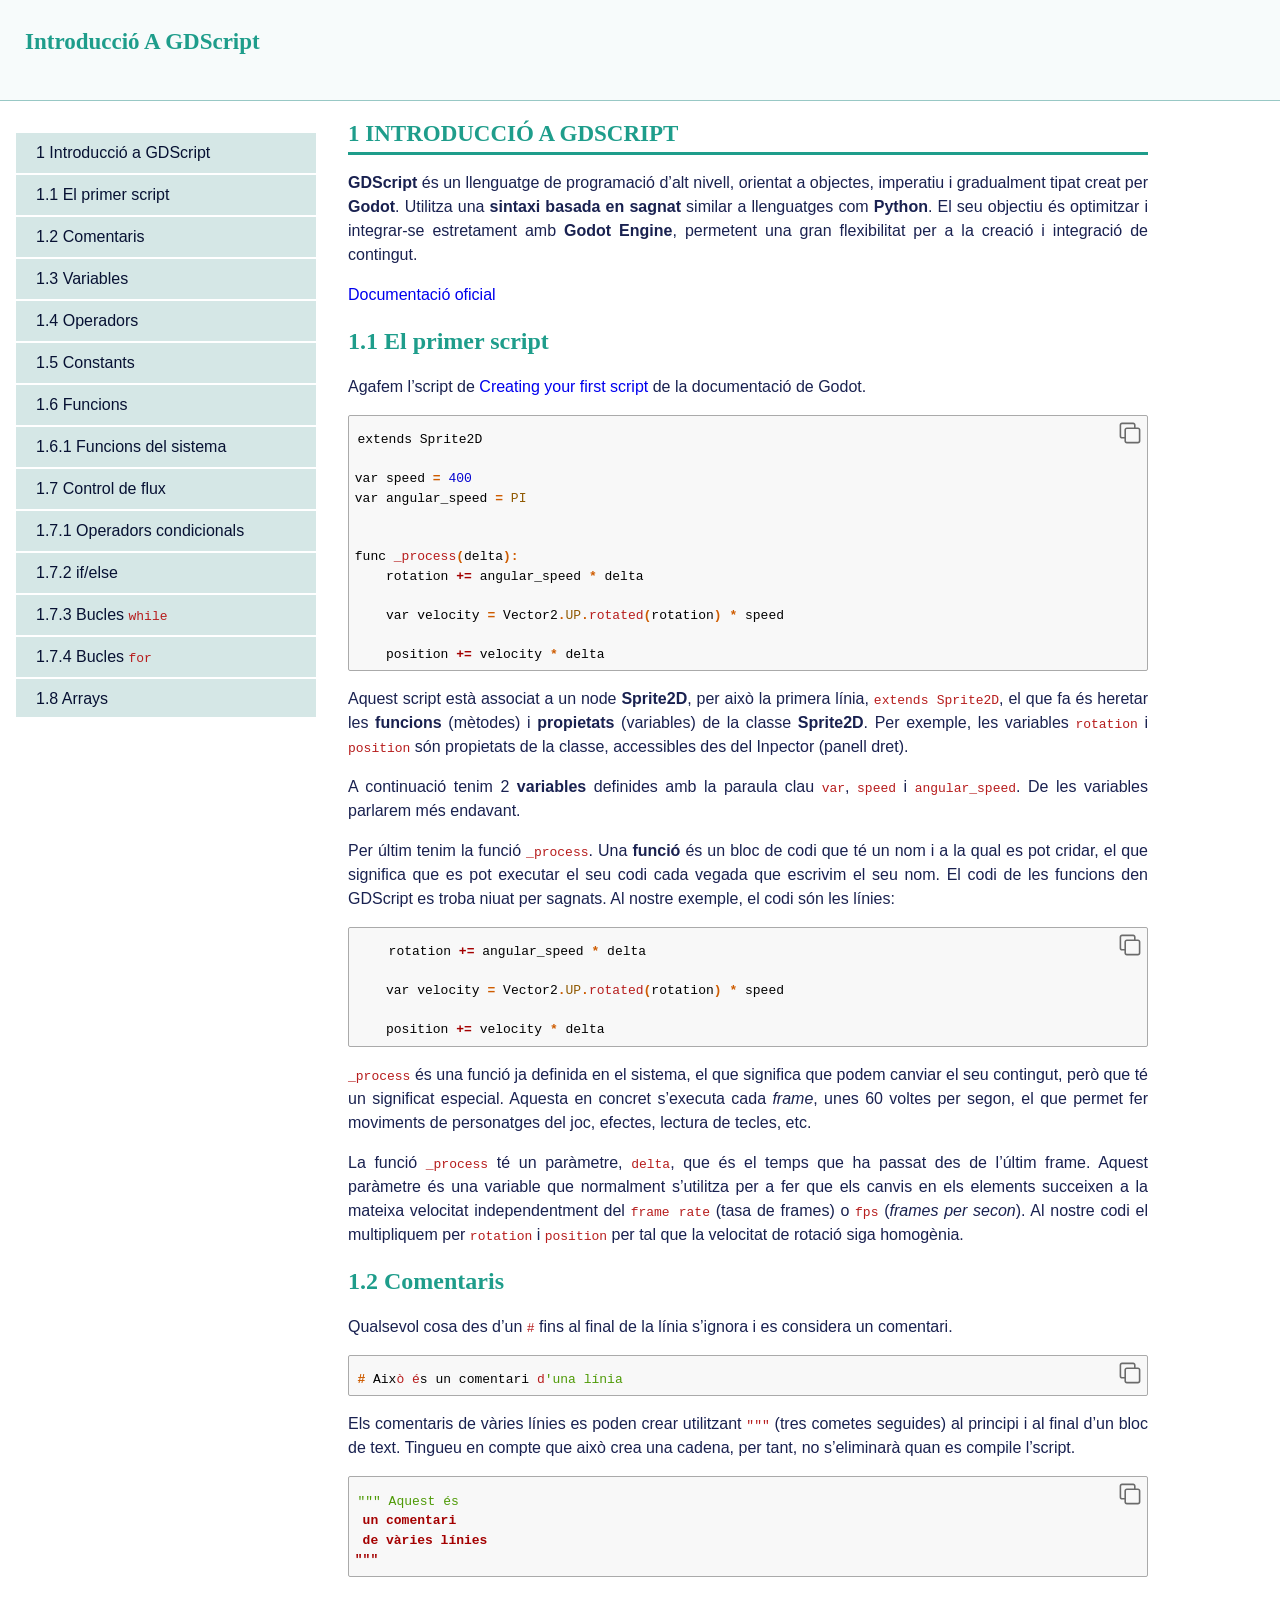
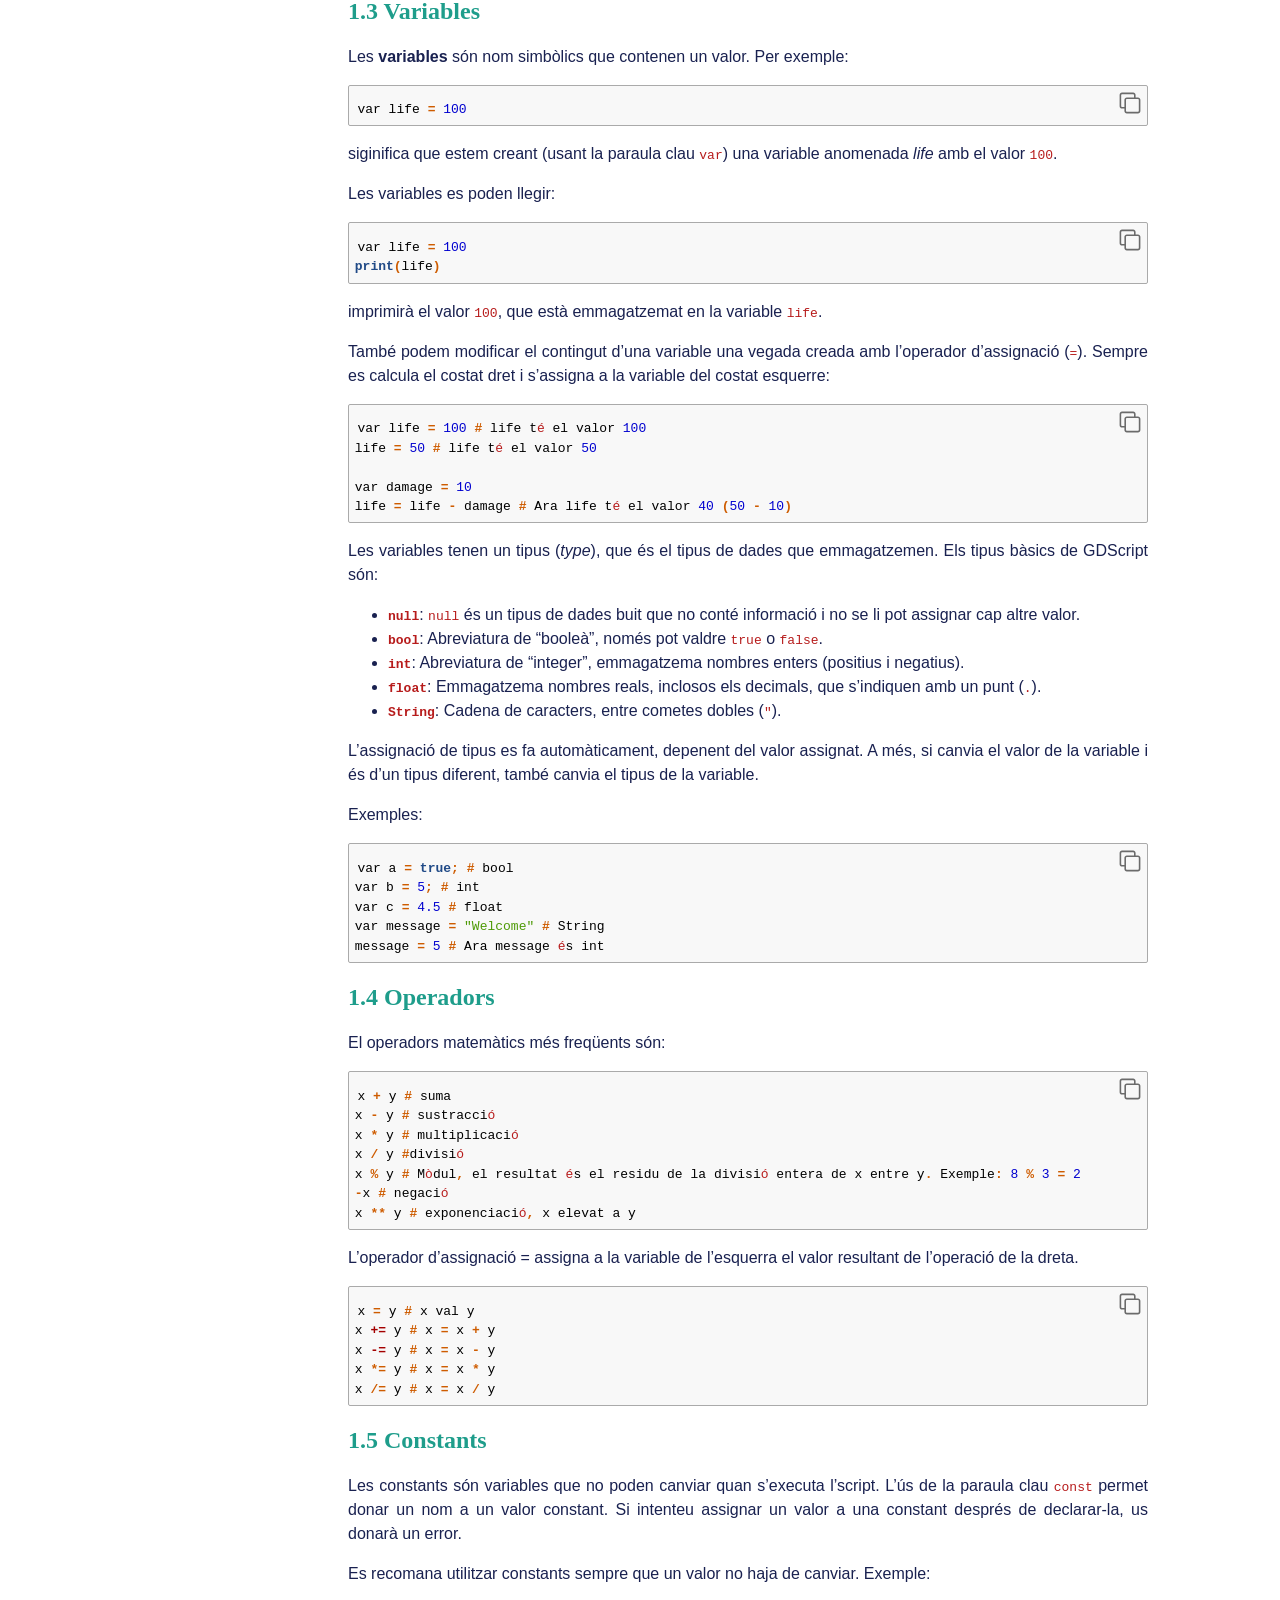
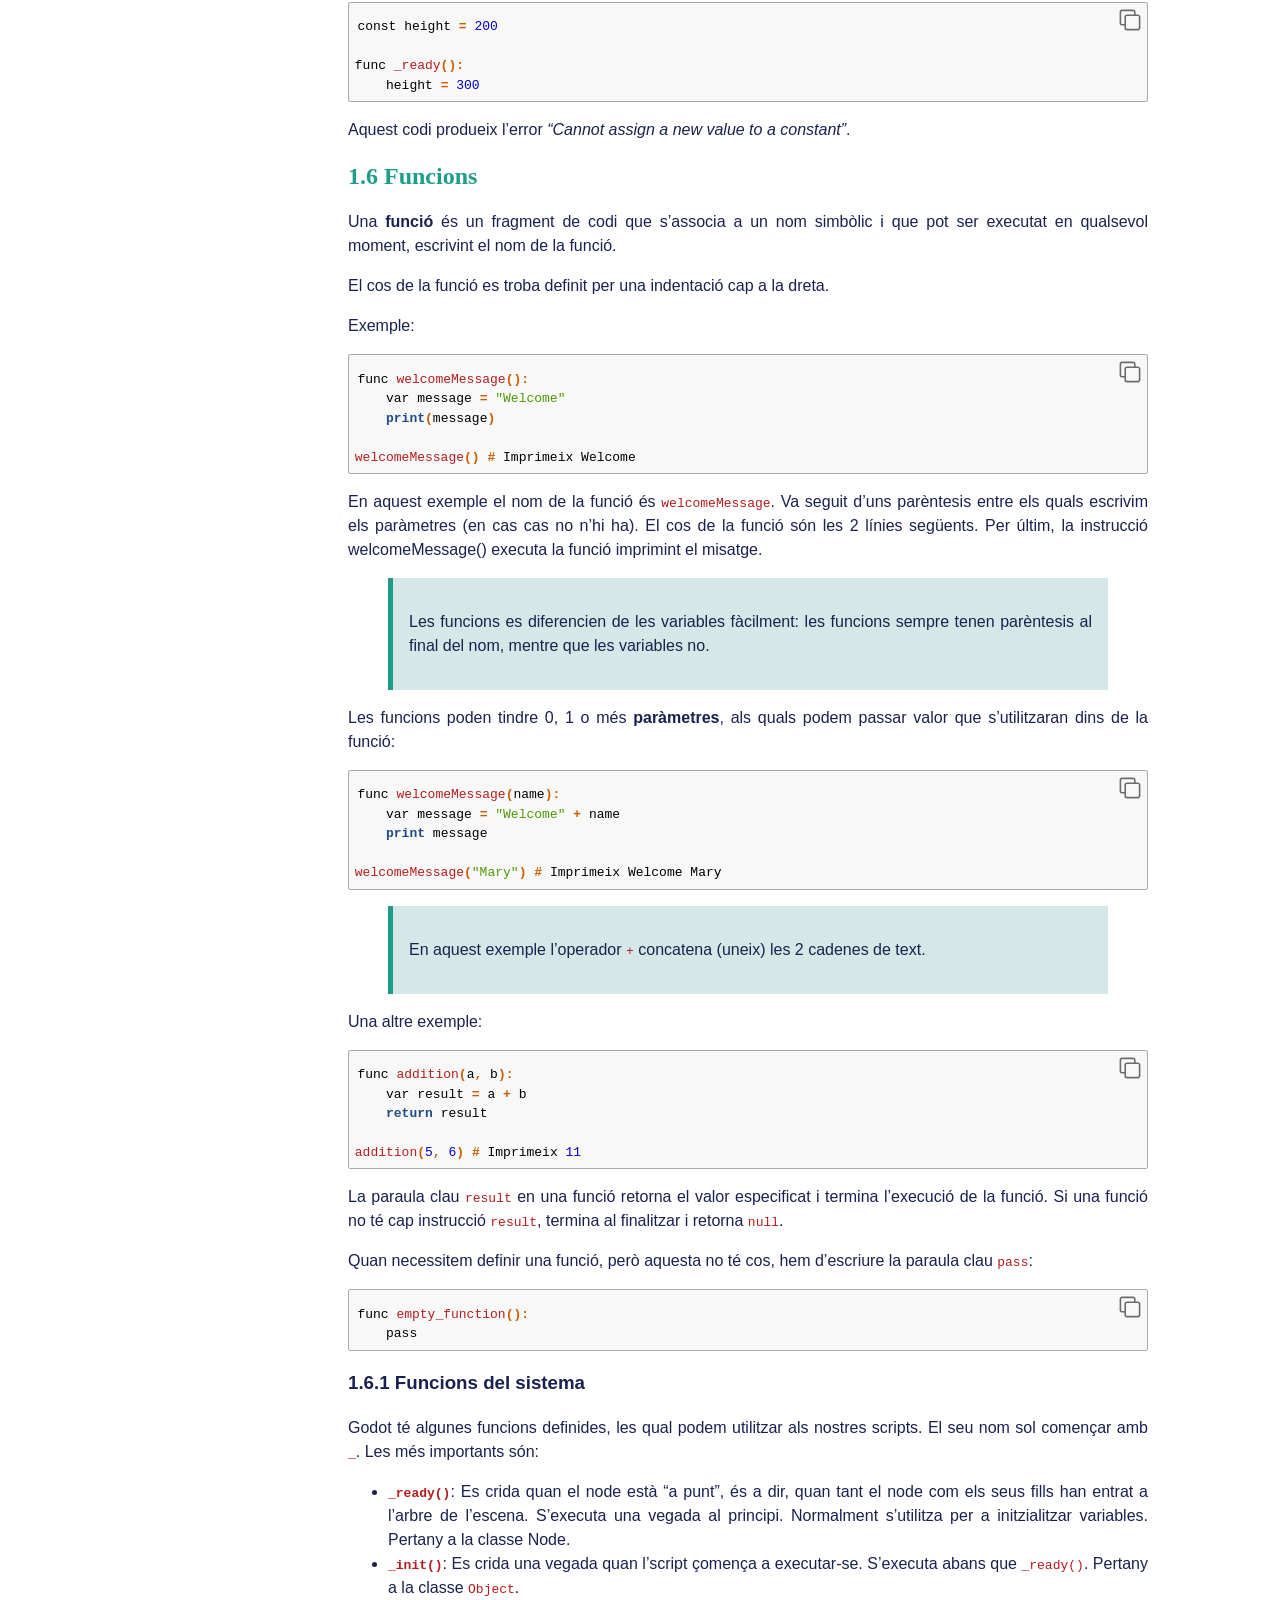
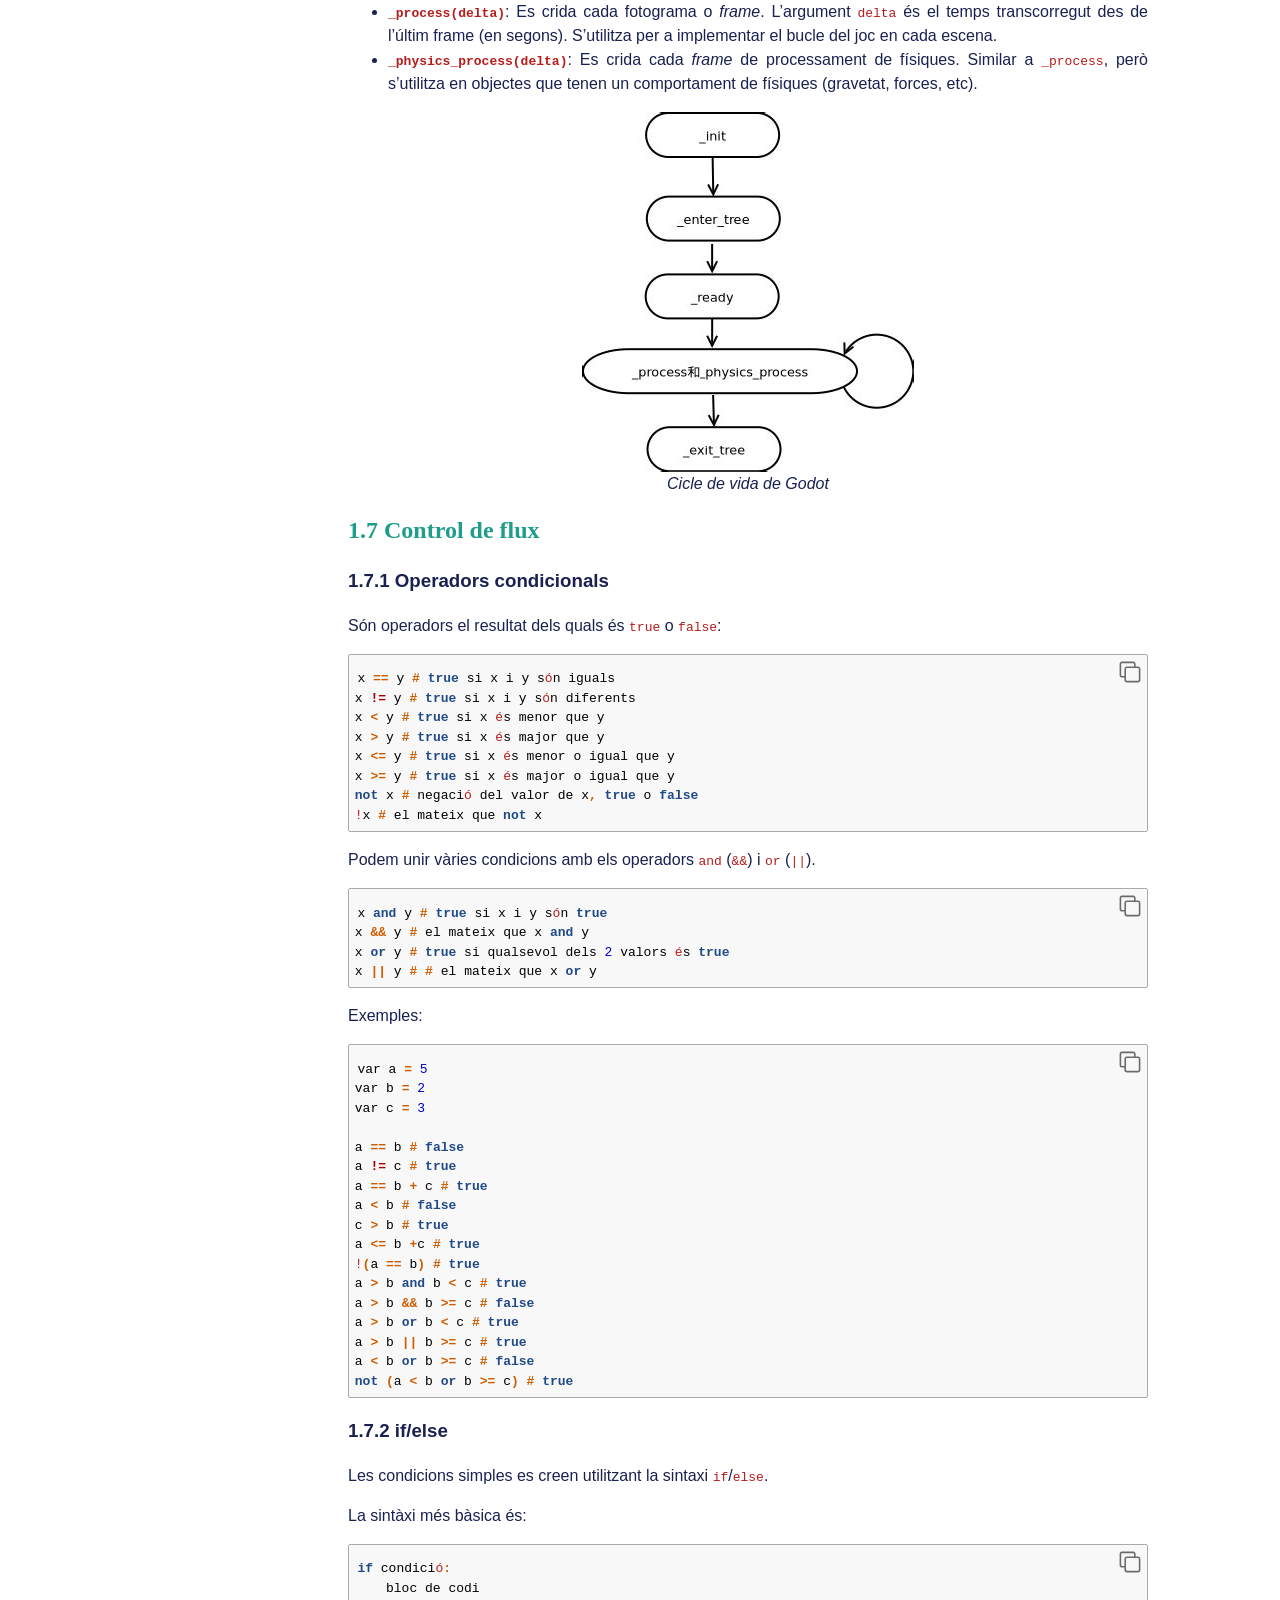
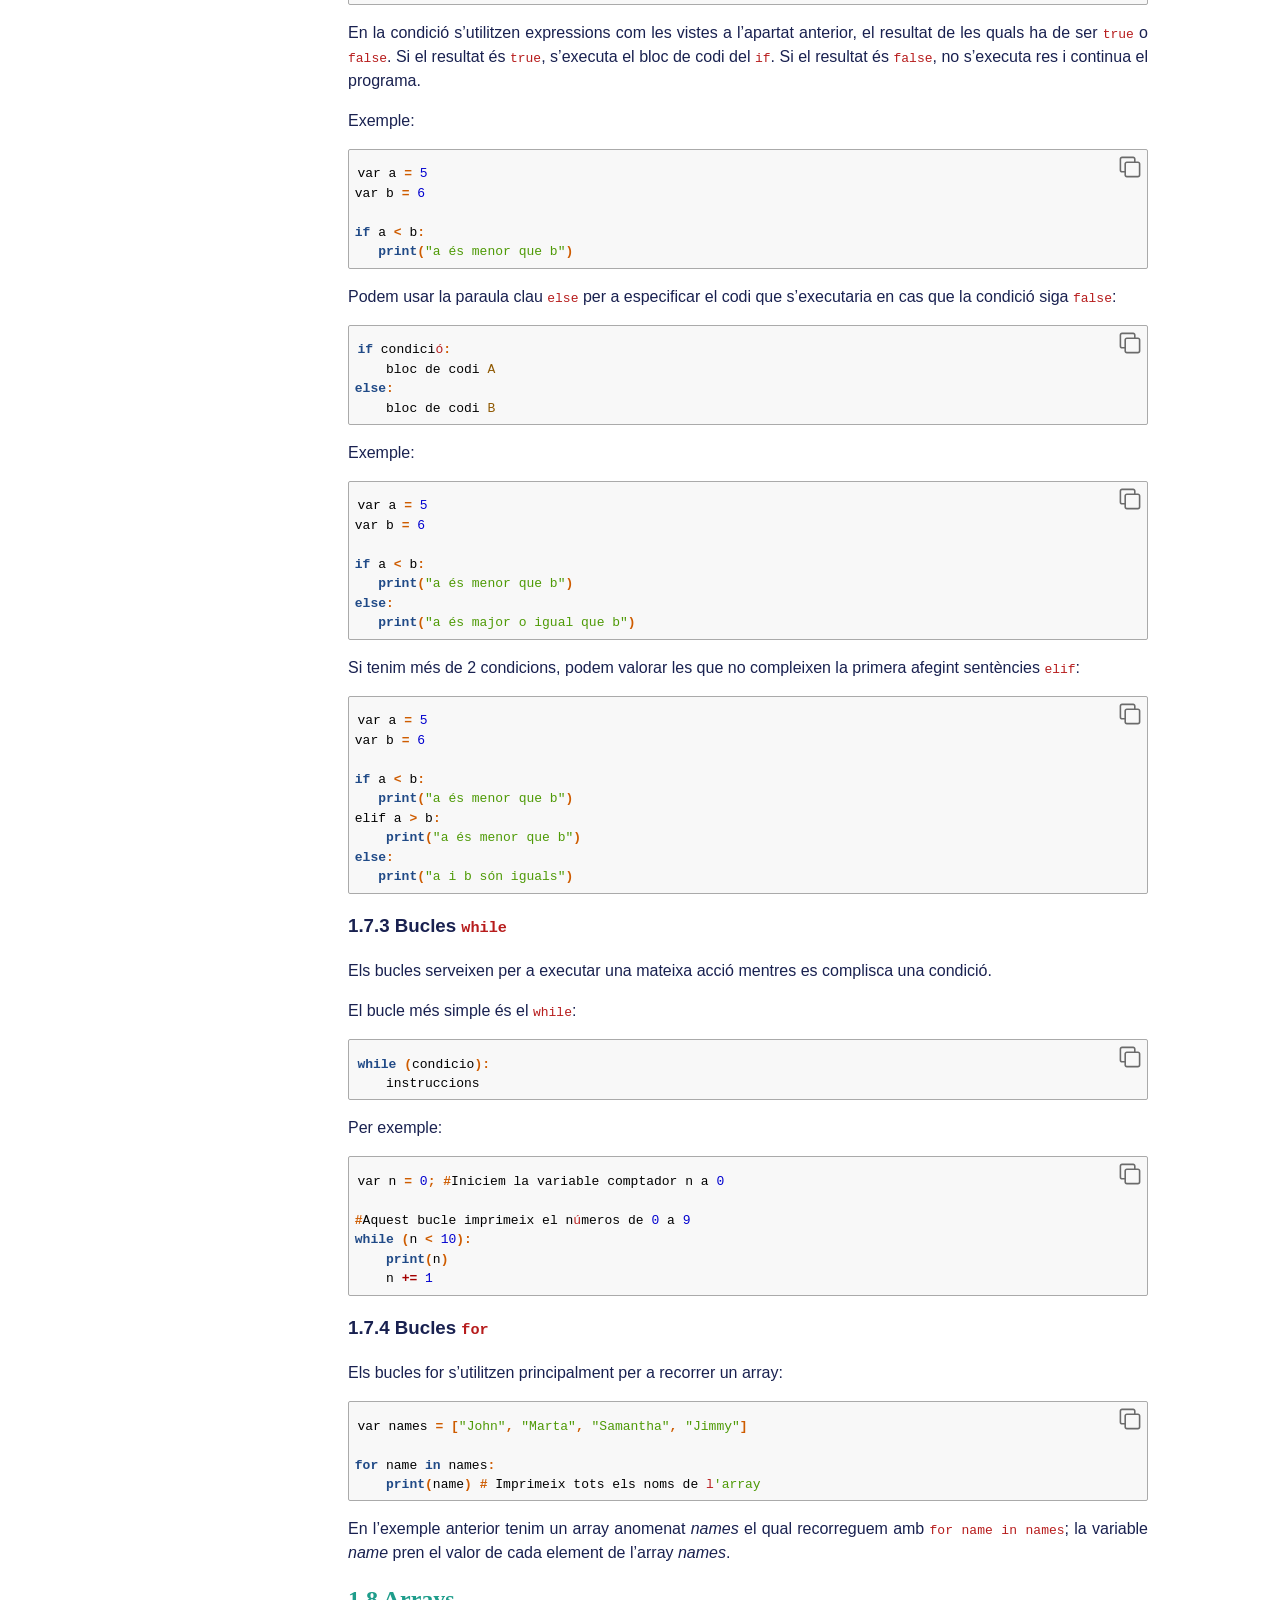
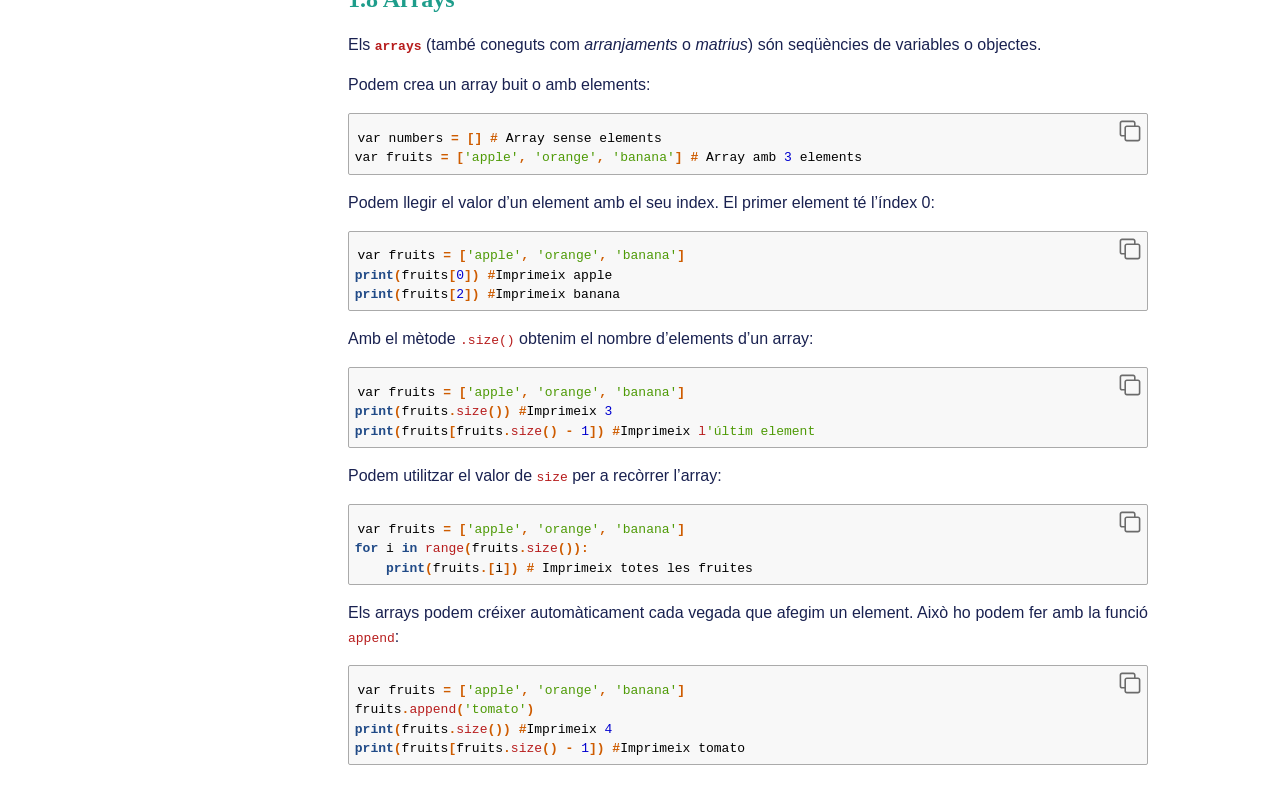
==== commit 2cde9a2a: "update GDScript introduction with additional examples and explanations" ====
--- a/docs/01._Introducció_a_GDScript/Resum GDScript.html
+++ b/docs/01._Introducció_a_GDScript/Resum GDScript.html
@@ -22,8 +22,9 @@
         }
         .display.math{display: block; text-align: center; margin: 0.5rem auto;}
         /* CSS for syntax highlighting */
+        html { -webkit-text-size-adjust: 100%; }
         pre > code.sourceCode { white-space: pre; position: relative; }
-        pre > code.sourceCode > span { line-height: 1.25; }
+        pre > code.sourceCode > span { display: inline-block; line-height: 1.25; }
         pre > code.sourceCode > span:empty { height: 1.2em; }
         .sourceCode { overflow: visible; }
         code.sourceCode > span { color: inherit; text-decoration: inherit; }
@@ -131,7 +132,14 @@
 class="toc-section-number">1.7.1</span> Operadors condicionals</a></li>
 <li><a href="#ifelse" id="toc-ifelse"><span
 class="toc-section-number">1.7.2</span> if/else</a></li>
+<li><a href="#bucles-while" id="toc-bucles-while"><span
+class="toc-section-number">1.7.3</span> Bucles
+<code>while</code></a></li>
+<li><a href="#bucles-for" id="toc-bucles-for"><span
+class="toc-section-number">1.7.4</span> Bucles <code>for</code></a></li>
 </ul></li>
+<li><a href="#arrays" id="toc-arrays"><span
+class="toc-section-number">1.8</span> Arrays</a></li>
 </ul></li>
 </ul>
             </div>
@@ -158,7 +166,7 @@
             href="https://docs.godotengine.org/es/4.x/getting_started/step_by_step/scripting_first_script.html">Creating
             your first script</a> de la documentació de Godot.</p>
             <div class="sourceCode" id="cb1"><pre
-            class="sourceCode lua"><code class="sourceCode lua"><span id="cb1-1"><a href="#cb1-1" aria-hidden="true" tabindex="-1"></a><span class="va">extends</span> <span class="cn">S</span><span class="va">prite2D</span></span>
+            class="sourceCode lua"><code class="sourceCode lua"><span id="cb1-1"><a href="#cb1-1" aria-hidden="true" tabindex="-1"></a><span class="va">extends</span> <span class="va">Sprite2D</span></span>
 <span id="cb1-2"><a href="#cb1-2" aria-hidden="true" tabindex="-1"></a></span>
 <span id="cb1-3"><a href="#cb1-3" aria-hidden="true" tabindex="-1"></a><span class="va">var</span> <span class="va">speed</span> <span class="op">=</span> <span class="dv">400</span></span>
 <span id="cb1-4"><a href="#cb1-4" aria-hidden="true" tabindex="-1"></a><span class="va">var</span> <span class="va">angular_speed</span> <span class="op">=</span> <span class="cn">PI</span></span>
@@ -167,7 +175,7 @@
 <span id="cb1-7"><a href="#cb1-7" aria-hidden="true" tabindex="-1"></a><span class="va">func</span> _process<span class="op">(</span><span class="va">delta</span><span class="op">):</span></span>
 <span id="cb1-8"><a href="#cb1-8" aria-hidden="true" tabindex="-1"></a>    <span class="va">rotation</span> <span class="er">+=</span> <span class="va">angular_speed</span> <span class="op">*</span> <span class="va">delta</span></span>
 <span id="cb1-9"><a href="#cb1-9" aria-hidden="true" tabindex="-1"></a></span>
-<span id="cb1-10"><a href="#cb1-10" aria-hidden="true" tabindex="-1"></a>    <span class="va">var</span> <span class="va">velocity</span> <span class="op">=</span> <span class="cn">V</span><span class="va">ector2</span><span class="op">.</span><span class="cn">UP</span><span class="op">.</span>rotated<span class="op">(</span><span class="va">rotation</span><span class="op">)</span> <span class="op">*</span> <span class="va">speed</span></span>
+<span id="cb1-10"><a href="#cb1-10" aria-hidden="true" tabindex="-1"></a>    <span class="va">var</span> <span class="va">velocity</span> <span class="op">=</span> <span class="va">Vector2</span><span class="op">.</span><span class="cn">UP</span><span class="op">.</span>rotated<span class="op">(</span><span class="va">rotation</span><span class="op">)</span> <span class="op">*</span> <span class="va">speed</span></span>
 <span id="cb1-11"><a href="#cb1-11" aria-hidden="true" tabindex="-1"></a></span>
 <span id="cb1-12"><a href="#cb1-12" aria-hidden="true" tabindex="-1"></a>    <span class="va">position</span> <span class="er">+=</span> <span class="va">velocity</span> <span class="op">*</span> <span class="va">delta</span></span></code></pre></div>
             <p>Aquest script està associat a un node
@@ -192,7 +200,7 @@
             <div class="sourceCode" id="cb2"><pre
             class="sourceCode lua"><code class="sourceCode lua"><span id="cb2-1"><a href="#cb2-1" aria-hidden="true" tabindex="-1"></a>    <span class="va">rotation</span> <span class="er">+=</span> <span class="va">angular_speed</span> <span class="op">*</span> <span class="va">delta</span></span>
 <span id="cb2-2"><a href="#cb2-2" aria-hidden="true" tabindex="-1"></a></span>
-<span id="cb2-3"><a href="#cb2-3" aria-hidden="true" tabindex="-1"></a>    <span class="va">var</span> <span class="va">velocity</span> <span class="op">=</span> <span class="cn">V</span><span class="va">ector2</span><span class="op">.</span><span class="cn">UP</span><span class="op">.</span>rotated<span class="op">(</span><span class="va">rotation</span><span class="op">)</span> <span class="op">*</span> <span class="va">speed</span></span>
+<span id="cb2-3"><a href="#cb2-3" aria-hidden="true" tabindex="-1"></a>    <span class="va">var</span> <span class="va">velocity</span> <span class="op">=</span> <span class="va">Vector2</span><span class="op">.</span><span class="cn">UP</span><span class="op">.</span>rotated<span class="op">(</span><span class="va">rotation</span><span class="op">)</span> <span class="op">*</span> <span class="va">speed</span></span>
 <span id="cb2-4"><a href="#cb2-4" aria-hidden="true" tabindex="-1"></a></span>
 <span id="cb2-5"><a href="#cb2-5" aria-hidden="true" tabindex="-1"></a>    <span class="va">position</span> <span class="er">+=</span> <span class="va">velocity</span> <span class="op">*</span> <span class="va">delta</span></span></code></pre></div>
             <p><code>_process</code> és una funció ja definida en el
@@ -216,7 +224,7 @@
             <p>Qualsevol cosa des d’un <code>#</code> fins al final de
             la línia s’ignora i es considera un comentari.</p>
             <div class="sourceCode" id="cb3"><pre
-            class="sourceCode lua"><code class="sourceCode lua"><span id="cb3-1"><a href="#cb3-1" aria-hidden="true" tabindex="-1"></a><span class="op">#</span> <span class="cn">A</span><span class="va">ix</span>ò é<span class="va">s</span> <span class="va">un</span> <span class="va">comentari</span> d<span class="st">&#39;una línia</span></span></code></pre></div>
+            class="sourceCode lua"><code class="sourceCode lua"><span id="cb3-1"><a href="#cb3-1" aria-hidden="true" tabindex="-1"></a><span class="op">#</span> <span class="va">Aix</span>ò é<span class="va">s</span> <span class="va">un</span> <span class="va">comentari</span> d<span class="st">&#39;una línia</span></span></code></pre></div>
             <p>Els comentaris de vàries línies es poden crear utilitzant
             <code>"""</code> (tres cometes seguides) al principi i al
             final d’un bloc de text. Tingueu en compte que això crea una
@@ -251,7 +259,7 @@
 <span id="cb7-2"><a href="#cb7-2" aria-hidden="true" tabindex="-1"></a><span class="va">life</span> <span class="op">=</span> <span class="dv">50</span> <span class="op">#</span> <span class="va">life</span> <span class="va">t</span>é <span class="va">el</span> <span class="va">valor</span> <span class="dv">50</span></span>
 <span id="cb7-3"><a href="#cb7-3" aria-hidden="true" tabindex="-1"></a></span>
 <span id="cb7-4"><a href="#cb7-4" aria-hidden="true" tabindex="-1"></a><span class="va">var</span> <span class="va">damage</span> <span class="op">=</span> <span class="dv">10</span></span>
-<span id="cb7-5"><a href="#cb7-5" aria-hidden="true" tabindex="-1"></a><span class="va">life</span> <span class="op">=</span> <span class="va">life</span> <span class="op">-</span> <span class="va">damage</span> <span class="op">#</span> <span class="cn">A</span><span class="va">ra</span> <span class="va">life</span> <span class="va">t</span>é <span class="va">el</span> <span class="va">valor</span> <span class="dv">40</span> <span class="op">(</span><span class="dv">50</span> <span class="op">-</span> <span class="dv">10</span><span class="op">)</span></span></code></pre></div>
+<span id="cb7-5"><a href="#cb7-5" aria-hidden="true" tabindex="-1"></a><span class="va">life</span> <span class="op">=</span> <span class="va">life</span> <span class="op">-</span> <span class="va">damage</span> <span class="op">#</span> <span class="va">Ara</span> <span class="va">life</span> <span class="va">t</span>é <span class="va">el</span> <span class="va">valor</span> <span class="dv">40</span> <span class="op">(</span><span class="dv">50</span> <span class="op">-</span> <span class="dv">10</span><span class="op">)</span></span></code></pre></div>
             <p>Les variables tenen un tipus (<em>type</em>), que és el
             tipus de dades que emmagatzemen. Els tipus bàsics de
             GDScript són:</p>
@@ -280,8 +288,8 @@
             class="sourceCode lua"><code class="sourceCode lua"><span id="cb8-1"><a href="#cb8-1" aria-hidden="true" tabindex="-1"></a><span class="va">var</span> <span class="va">a</span> <span class="op">=</span> <span class="kw">true</span><span class="op">;</span> <span class="op">#</span> <span class="va">bool</span></span>
 <span id="cb8-2"><a href="#cb8-2" aria-hidden="true" tabindex="-1"></a><span class="va">var</span> <span class="va">b</span> <span class="op">=</span> <span class="dv">5</span><span class="op">;</span> <span class="op">#</span> <span class="va">int</span></span>
 <span id="cb8-3"><a href="#cb8-3" aria-hidden="true" tabindex="-1"></a><span class="va">var</span> <span class="va">c</span> <span class="op">=</span> <span class="dv">4.5</span> <span class="op">#</span> <span class="va">float</span></span>
-<span id="cb8-4"><a href="#cb8-4" aria-hidden="true" tabindex="-1"></a><span class="va">var</span> <span class="va">message</span> <span class="op">=</span> <span class="st">&quot;Welcome&quot;</span> <span class="op">#</span> <span class="cn">S</span><span class="va">tring</span></span>
-<span id="cb8-5"><a href="#cb8-5" aria-hidden="true" tabindex="-1"></a><span class="va">message</span> <span class="op">=</span> <span class="dv">5</span> <span class="op">#</span> <span class="cn">A</span><span class="va">ra</span> <span class="va">message</span> é<span class="va">s</span> <span class="va">int</span></span></code></pre></div>
+<span id="cb8-4"><a href="#cb8-4" aria-hidden="true" tabindex="-1"></a><span class="va">var</span> <span class="va">message</span> <span class="op">=</span> <span class="st">&quot;Welcome&quot;</span> <span class="op">#</span> <span class="va">String</span></span>
+<span id="cb8-5"><a href="#cb8-5" aria-hidden="true" tabindex="-1"></a><span class="va">message</span> <span class="op">=</span> <span class="dv">5</span> <span class="op">#</span> <span class="va">Ara</span> <span class="va">message</span> é<span class="va">s</span> <span class="va">int</span></span></code></pre></div>
             <h2 data-number="1.4" id="operadors"><span
             class="header-section-number">1.4</span> Operadors</h2>
             <p>El operadors matemàtics més freqüents són:</p>
@@ -290,7 +298,7 @@
 <span id="cb9-2"><a href="#cb9-2" aria-hidden="true" tabindex="-1"></a><span class="va">x</span> <span class="op">-</span> <span class="va">y</span> <span class="op">#</span> <span class="va">sustracci</span>ó</span>
 <span id="cb9-3"><a href="#cb9-3" aria-hidden="true" tabindex="-1"></a><span class="va">x</span> <span class="op">*</span> <span class="va">y</span> <span class="op">#</span> <span class="va">multiplicaci</span>ó</span>
 <span id="cb9-4"><a href="#cb9-4" aria-hidden="true" tabindex="-1"></a><span class="va">x</span> <span class="op">/</span> <span class="va">y</span> <span class="op">#</span><span class="va">divisi</span>ó</span>
-<span id="cb9-5"><a href="#cb9-5" aria-hidden="true" tabindex="-1"></a><span class="va">x</span> <span class="op">%</span> <span class="va">y</span> <span class="op">#</span> <span class="cn">M</span>ò<span class="va">dul</span><span class="op">,</span> <span class="va">el</span> <span class="va">resultat</span> é<span class="va">s</span> <span class="va">el</span> <span class="va">residu</span> <span class="va">de</span> <span class="va">la</span> <span class="va">divisi</span>ó <span class="va">entera</span> <span class="va">de</span> <span class="va">x</span> <span class="va">entre</span> <span class="va">y</span><span class="op">.</span> <span class="cn">E</span><span class="va">xemple</span><span class="op">:</span> <span class="dv">8</span> <span class="op">%</span> <span class="dv">3</span> <span class="op">=</span> <span class="dv">2</span></span>
+<span id="cb9-5"><a href="#cb9-5" aria-hidden="true" tabindex="-1"></a><span class="va">x</span> <span class="op">%</span> <span class="va">y</span> <span class="op">#</span> <span class="va">M</span>ò<span class="va">dul</span><span class="op">,</span> <span class="va">el</span> <span class="va">resultat</span> é<span class="va">s</span> <span class="va">el</span> <span class="va">residu</span> <span class="va">de</span> <span class="va">la</span> <span class="va">divisi</span>ó <span class="va">entera</span> <span class="va">de</span> <span class="va">x</span> <span class="va">entre</span> <span class="va">y</span><span class="op">.</span> <span class="va">Exemple</span><span class="op">:</span> <span class="dv">8</span> <span class="op">%</span> <span class="dv">3</span> <span class="op">=</span> <span class="dv">2</span></span>
 <span id="cb9-6"><a href="#cb9-6" aria-hidden="true" tabindex="-1"></a><span class="op">-</span><span class="va">x</span> <span class="op">#</span> <span class="va">negaci</span>ó</span>
 <span id="cb9-7"><a href="#cb9-7" aria-hidden="true" tabindex="-1"></a><span class="va">x</span> <span class="op">**</span> <span class="va">y</span> <span class="op">#</span> <span class="va">exponenciaci</span>ó<span class="op">,</span> <span class="va">x</span> <span class="va">elevat</span> <span class="va">a</span> <span class="va">y</span></span></code></pre></div>
             <p>L’operador d’assignació = assigna a la variable de
@@ -330,7 +338,7 @@
 <span id="cb12-2"><a href="#cb12-2" aria-hidden="true" tabindex="-1"></a>    <span class="va">var</span> <span class="va">message</span> <span class="op">=</span> <span class="st">&quot;Welcome&quot;</span></span>
 <span id="cb12-3"><a href="#cb12-3" aria-hidden="true" tabindex="-1"></a>    <span class="fu">print</span><span class="op">(</span><span class="va">message</span><span class="op">)</span></span>
 <span id="cb12-4"><a href="#cb12-4" aria-hidden="true" tabindex="-1"></a></span>
-<span id="cb12-5"><a href="#cb12-5" aria-hidden="true" tabindex="-1"></a>welcomeMessage<span class="op">()</span> <span class="op">#</span> <span class="cn">I</span><span class="va">mprimeix</span> <span class="cn">W</span><span class="va">elcome</span></span></code></pre></div>
+<span id="cb12-5"><a href="#cb12-5" aria-hidden="true" tabindex="-1"></a>welcomeMessage<span class="op">()</span> <span class="op">#</span> <span class="va">Imprimeix</span> <span class="va">Welcome</span></span></code></pre></div>
             <p>En aquest exemple el nom de la funció és
             <code>welcomeMessage</code>. Va seguit d’uns parèntesis
             entre els quals escrivim els paràmetres (en cas cas no n’hi
@@ -350,7 +358,7 @@
 <span id="cb13-2"><a href="#cb13-2" aria-hidden="true" tabindex="-1"></a>    <span class="va">var</span> <span class="va">message</span> <span class="op">=</span> <span class="st">&quot;Welcome&quot;</span> <span class="op">+</span> <span class="va">name</span></span>
 <span id="cb13-3"><a href="#cb13-3" aria-hidden="true" tabindex="-1"></a>    <span class="fu">print</span> <span class="va">message</span></span>
 <span id="cb13-4"><a href="#cb13-4" aria-hidden="true" tabindex="-1"></a></span>
-<span id="cb13-5"><a href="#cb13-5" aria-hidden="true" tabindex="-1"></a>welcomeMessage<span class="op">(</span><span class="st">&quot;Mary&quot;</span><span class="op">)</span> <span class="op">#</span> <span class="cn">I</span><span class="va">mprimeix</span> <span class="cn">W</span><span class="va">elcome</span> <span class="cn">M</span><span class="va">ary</span></span></code></pre></div>
+<span id="cb13-5"><a href="#cb13-5" aria-hidden="true" tabindex="-1"></a>welcomeMessage<span class="op">(</span><span class="st">&quot;Mary&quot;</span><span class="op">)</span> <span class="op">#</span> <span class="va">Imprimeix</span> <span class="va">Welcome</span> <span class="va">Mary</span></span></code></pre></div>
             <blockquote>
             <p>En aquest exemple l’operador <code>+</code> concatena
             (uneix) les 2 cadenes de text.</p>
@@ -361,7 +369,7 @@
 <span id="cb14-2"><a href="#cb14-2" aria-hidden="true" tabindex="-1"></a>    <span class="va">var</span> <span class="va">result</span> <span class="op">=</span> <span class="va">a</span> <span class="op">+</span> <span class="va">b</span></span>
 <span id="cb14-3"><a href="#cb14-3" aria-hidden="true" tabindex="-1"></a>    <span class="cf">return</span> <span class="va">result</span></span>
 <span id="cb14-4"><a href="#cb14-4" aria-hidden="true" tabindex="-1"></a></span>
-<span id="cb14-5"><a href="#cb14-5" aria-hidden="true" tabindex="-1"></a>addition<span class="op">(</span><span class="dv">5</span><span class="op">,</span> <span class="dv">6</span><span class="op">)</span> <span class="op">#</span> <span class="cn">I</span><span class="va">mprimeix</span> <span class="dv">11</span></span></code></pre></div>
+<span id="cb14-5"><a href="#cb14-5" aria-hidden="true" tabindex="-1"></a>addition<span class="op">(</span><span class="dv">5</span><span class="op">,</span> <span class="dv">6</span><span class="op">)</span> <span class="op">#</span> <span class="va">Imprimeix</span> <span class="dv">11</span></span></code></pre></div>
             <p>La paraula clau <code>result</code> en una funció retorna
             el valor especificat i termina l’execució de la funció. Si
             una funció no té cap instrucció <code>result</code>, termina
@@ -486,6 +494,85 @@
 <span id="cb22-5"><a href="#cb22-5" aria-hidden="true" tabindex="-1"></a>   <span class="fu">print</span><span class="op">(</span><span class="st">&quot;a és menor que b&quot;</span><span class="op">)</span></span>
 <span id="cb22-6"><a href="#cb22-6" aria-hidden="true" tabindex="-1"></a><span class="cf">else</span><span class="op">:</span></span>
 <span id="cb22-7"><a href="#cb22-7" aria-hidden="true" tabindex="-1"></a>   <span class="fu">print</span><span class="op">(</span><span class="st">&quot;a és major o igual que b&quot;</span><span class="op">)</span></span></code></pre></div>
+            <p>Si tenim més de 2 condicions, podem valorar les que no
+            compleixen la primera afegint sentències
+            <code>elif</code>:</p>
+            <div class="sourceCode" id="cb23"><pre
+            class="sourceCode lua"><code class="sourceCode lua"><span id="cb23-1"><a href="#cb23-1" aria-hidden="true" tabindex="-1"></a><span class="va">var</span> <span class="va">a</span> <span class="op">=</span> <span class="dv">5</span></span>
+<span id="cb23-2"><a href="#cb23-2" aria-hidden="true" tabindex="-1"></a><span class="va">var</span> <span class="va">b</span> <span class="op">=</span> <span class="dv">6</span></span>
+<span id="cb23-3"><a href="#cb23-3" aria-hidden="true" tabindex="-1"></a></span>
+<span id="cb23-4"><a href="#cb23-4" aria-hidden="true" tabindex="-1"></a><span class="cf">if</span> <span class="va">a</span> <span class="op">&lt;</span> <span class="va">b</span><span class="op">:</span></span>
+<span id="cb23-5"><a href="#cb23-5" aria-hidden="true" tabindex="-1"></a>   <span class="fu">print</span><span class="op">(</span><span class="st">&quot;a és menor que b&quot;</span><span class="op">)</span></span>
+<span id="cb23-6"><a href="#cb23-6" aria-hidden="true" tabindex="-1"></a><span class="va">elif</span> <span class="va">a</span> <span class="op">&gt;</span> <span class="va">b</span><span class="op">:</span></span>
+<span id="cb23-7"><a href="#cb23-7" aria-hidden="true" tabindex="-1"></a>    <span class="fu">print</span><span class="op">(</span><span class="st">&quot;a és menor que b&quot;</span><span class="op">)</span></span>
+<span id="cb23-8"><a href="#cb23-8" aria-hidden="true" tabindex="-1"></a><span class="cf">else</span><span class="op">:</span></span>
+<span id="cb23-9"><a href="#cb23-9" aria-hidden="true" tabindex="-1"></a>   <span class="fu">print</span><span class="op">(</span><span class="st">&quot;a i b són iguals&quot;</span><span class="op">)</span></span></code></pre></div>
+            <h3 data-number="1.7.3" id="bucles-while"><span
+            class="header-section-number">1.7.3</span> Bucles
+            <code>while</code></h3>
+            <p>Els bucles serveixen per a executar una mateixa acció
+            mentres es complisca una condició.</p>
+            <p>El bucle més simple és el <code>while</code>:</p>
+            <div class="sourceCode" id="cb24"><pre
+            class="sourceCode lua"><code class="sourceCode lua"><span id="cb24-1"><a href="#cb24-1" aria-hidden="true" tabindex="-1"></a><span class="cf">while</span> <span class="op">(</span><span class="va">condicio</span><span class="op">):</span></span>
+<span id="cb24-2"><a href="#cb24-2" aria-hidden="true" tabindex="-1"></a>    <span class="va">instruccions</span></span></code></pre></div>
+            <p>Per exemple:</p>
+            <div class="sourceCode" id="cb25"><pre
+            class="sourceCode lua"><code class="sourceCode lua"><span id="cb25-1"><a href="#cb25-1" aria-hidden="true" tabindex="-1"></a><span class="va">var</span> <span class="va">n</span> <span class="op">=</span> <span class="dv">0</span><span class="op">;</span> <span class="op">#</span><span class="va">Iniciem</span> <span class="va">la</span> <span class="va">variable</span> <span class="va">comptador</span> <span class="va">n</span> <span class="va">a</span> <span class="dv">0</span></span>
+<span id="cb25-2"><a href="#cb25-2" aria-hidden="true" tabindex="-1"></a></span>
+<span id="cb25-3"><a href="#cb25-3" aria-hidden="true" tabindex="-1"></a><span class="op">#</span><span class="va">Aquest</span> <span class="va">bucle</span> <span class="va">imprimeix</span> <span class="va">el</span> <span class="va">n</span>ú<span class="va">meros</span> <span class="va">de</span> <span class="dv">0</span> <span class="va">a</span> <span class="dv">9</span></span>
+<span id="cb25-4"><a href="#cb25-4" aria-hidden="true" tabindex="-1"></a><span class="cf">while</span> <span class="op">(</span><span class="va">n</span> <span class="op">&lt;</span> <span class="dv">10</span><span class="op">):</span></span>
+<span id="cb25-5"><a href="#cb25-5" aria-hidden="true" tabindex="-1"></a>    <span class="fu">print</span><span class="op">(</span><span class="va">n</span><span class="op">)</span></span>
+<span id="cb25-6"><a href="#cb25-6" aria-hidden="true" tabindex="-1"></a>    <span class="va">n</span> <span class="er">+=</span> <span class="dv">1</span></span></code></pre></div>
+            <h3 data-number="1.7.4" id="bucles-for"><span
+            class="header-section-number">1.7.4</span> Bucles
+            <code>for</code></h3>
+            <p>Els bucles for s’utilitzen principalment per a recorrer
+            un array:</p>
+            <div class="sourceCode" id="cb26"><pre
+            class="sourceCode lua"><code class="sourceCode lua"><span id="cb26-1"><a href="#cb26-1" aria-hidden="true" tabindex="-1"></a><span class="va">var</span> <span class="va">names</span> <span class="op">=</span> <span class="op">[</span><span class="st">&quot;John&quot;</span><span class="op">,</span> <span class="st">&quot;Marta&quot;</span><span class="op">,</span> <span class="st">&quot;Samantha&quot;</span><span class="op">,</span> <span class="st">&quot;Jimmy&quot;</span><span class="op">]</span></span>
+<span id="cb26-2"><a href="#cb26-2" aria-hidden="true" tabindex="-1"></a></span>
+<span id="cb26-3"><a href="#cb26-3" aria-hidden="true" tabindex="-1"></a><span class="cf">for</span> <span class="va">name</span> <span class="kw">in</span> <span class="va">names</span><span class="op">:</span> </span>
+<span id="cb26-4"><a href="#cb26-4" aria-hidden="true" tabindex="-1"></a>    <span class="fu">print</span><span class="op">(</span><span class="va">name</span><span class="op">)</span> <span class="op">#</span> <span class="va">Imprimeix</span> <span class="va">tots</span> <span class="va">els</span> <span class="va">noms</span> <span class="va">de</span> l<span class="st">&#39;array</span></span></code></pre></div>
+            <p>En l’exemple anterior tenim un array anomenat
+            <em>names</em> el qual recorreguem amb
+            <code>for name in names</code>; la variable <em>name</em>
+            pren el valor de cada element de l’array <em>names</em>.</p>
+            <h2 data-number="1.8" id="arrays"><span
+            class="header-section-number">1.8</span> Arrays</h2>
+            <p>Els <strong><code>arrays</code></strong> (també coneguts
+            com <em>arranjaments</em> o <em>matrius</em>) són seqüències
+            de variables o objectes.</p>
+            <p>Podem crea un array buit o amb elements:</p>
+            <div class="sourceCode" id="cb27"><pre
+            class="sourceCode lua"><code class="sourceCode lua"><span id="cb27-1"><a href="#cb27-1" aria-hidden="true" tabindex="-1"></a><span class="va">var</span> <span class="va">numbers</span> <span class="op">=</span> <span class="op">[]</span> <span class="op">#</span> <span class="va">Array</span> <span class="va">sense</span> <span class="va">elements</span></span>
+<span id="cb27-2"><a href="#cb27-2" aria-hidden="true" tabindex="-1"></a><span class="va">var</span> <span class="va">fruits</span> <span class="op">=</span> <span class="op">[</span><span class="st">&#39;apple&#39;</span><span class="op">,</span> <span class="st">&#39;orange&#39;</span><span class="op">,</span> <span class="st">&#39;banana&#39;</span><span class="op">]</span> <span class="op">#</span> <span class="va">Array</span> <span class="va">amb</span> <span class="dv">3</span> <span class="va">elements</span></span></code></pre></div>
+            <p>Podem llegir el valor d’un element amb el seu index. El
+            primer element té l’índex 0:</p>
+            <div class="sourceCode" id="cb28"><pre
+            class="sourceCode lua"><code class="sourceCode lua"><span id="cb28-1"><a href="#cb28-1" aria-hidden="true" tabindex="-1"></a><span class="va">var</span> <span class="va">fruits</span> <span class="op">=</span> <span class="op">[</span><span class="st">&#39;apple&#39;</span><span class="op">,</span> <span class="st">&#39;orange&#39;</span><span class="op">,</span> <span class="st">&#39;banana&#39;</span><span class="op">]</span></span>
+<span id="cb28-2"><a href="#cb28-2" aria-hidden="true" tabindex="-1"></a><span class="fu">print</span><span class="op">(</span><span class="va">fruits</span><span class="op">[</span><span class="dv">0</span><span class="op">])</span> <span class="op">#</span><span class="va">Imprimeix</span> <span class="va">apple</span></span>
+<span id="cb28-3"><a href="#cb28-3" aria-hidden="true" tabindex="-1"></a><span class="fu">print</span><span class="op">(</span><span class="va">fruits</span><span class="op">[</span><span class="dv">2</span><span class="op">])</span> <span class="op">#</span><span class="va">Imprimeix</span> <span class="va">banana</span></span></code></pre></div>
+            <p>Amb el mètode <code>.size()</code> obtenim el nombre
+            d’elements d’un array:</p>
+            <div class="sourceCode" id="cb29"><pre
+            class="sourceCode lua"><code class="sourceCode lua"><span id="cb29-1"><a href="#cb29-1" aria-hidden="true" tabindex="-1"></a><span class="va">var</span> <span class="va">fruits</span> <span class="op">=</span> <span class="op">[</span><span class="st">&#39;apple&#39;</span><span class="op">,</span> <span class="st">&#39;orange&#39;</span><span class="op">,</span> <span class="st">&#39;banana&#39;</span><span class="op">]</span></span>
+<span id="cb29-2"><a href="#cb29-2" aria-hidden="true" tabindex="-1"></a><span class="fu">print</span><span class="op">(</span><span class="va">fruits</span><span class="op">.</span>size<span class="op">())</span> <span class="op">#</span><span class="va">Imprimeix</span> <span class="dv">3</span></span>
+<span id="cb29-3"><a href="#cb29-3" aria-hidden="true" tabindex="-1"></a><span class="fu">print</span><span class="op">(</span><span class="va">fruits</span><span class="op">[</span><span class="va">fruits</span><span class="op">.</span>size<span class="op">()</span> <span class="op">-</span> <span class="dv">1</span><span class="op">])</span> <span class="op">#</span><span class="va">Imprimeix</span> l<span class="st">&#39;últim element</span></span></code></pre></div>
+            <p>Podem utilitzar el valor de <code>size</code> per a
+            recòrrer l’array:</p>
+            <div class="sourceCode" id="cb30"><pre
+            class="sourceCode lua"><code class="sourceCode lua"><span id="cb30-1"><a href="#cb30-1" aria-hidden="true" tabindex="-1"></a><span class="va">var</span> <span class="va">fruits</span> <span class="op">=</span> <span class="op">[</span><span class="st">&#39;apple&#39;</span><span class="op">,</span> <span class="st">&#39;orange&#39;</span><span class="op">,</span> <span class="st">&#39;banana&#39;</span><span class="op">]</span></span>
+<span id="cb30-2"><a href="#cb30-2" aria-hidden="true" tabindex="-1"></a><span class="cf">for</span> <span class="va">i</span> <span class="kw">in</span> range<span class="op">(</span><span class="va">fruits</span><span class="op">.</span>size<span class="op">()):</span></span>
+<span id="cb30-3"><a href="#cb30-3" aria-hidden="true" tabindex="-1"></a>    <span class="fu">print</span><span class="op">(</span><span class="va">fruits</span><span class="op">.[</span><span class="va">i</span><span class="op">])</span> <span class="op">#</span> <span class="va">Imprimeix</span> <span class="va">totes</span> <span class="va">les</span> <span class="va">fruites</span></span></code></pre></div>
+            <p>Els arrays podem créixer automàticament cada vegada que
+            afegim un element. Això ho podem fer amb la funció
+            <code>append</code>:</p>
+            <div class="sourceCode" id="cb31"><pre
+            class="sourceCode lua"><code class="sourceCode lua"><span id="cb31-1"><a href="#cb31-1" aria-hidden="true" tabindex="-1"></a><span class="va">var</span> <span class="va">fruits</span> <span class="op">=</span> <span class="op">[</span><span class="st">&#39;apple&#39;</span><span class="op">,</span> <span class="st">&#39;orange&#39;</span><span class="op">,</span> <span class="st">&#39;banana&#39;</span><span class="op">]</span></span>
+<span id="cb31-2"><a href="#cb31-2" aria-hidden="true" tabindex="-1"></a><span class="va">fruits</span><span class="op">.</span>append<span class="op">(</span><span class="st">&#39;tomato&#39;</span><span class="op">)</span></span>
+<span id="cb31-3"><a href="#cb31-3" aria-hidden="true" tabindex="-1"></a><span class="fu">print</span><span class="op">(</span><span class="va">fruits</span><span class="op">.</span>size<span class="op">())</span> <span class="op">#</span><span class="va">Imprimeix</span> <span class="dv">4</span></span>
+<span id="cb31-4"><a href="#cb31-4" aria-hidden="true" tabindex="-1"></a><span class="fu">print</span><span class="op">(</span><span class="va">fruits</span><span class="op">[</span><span class="va">fruits</span><span class="op">.</span>size<span class="op">()</span> <span class="op">-</span> <span class="dv">1</span><span class="op">])</span> <span class="op">#</span><span class="va">Imprimeix</span> <span class="va">tomato</span></span></code></pre></div>
         </main>
         
 
